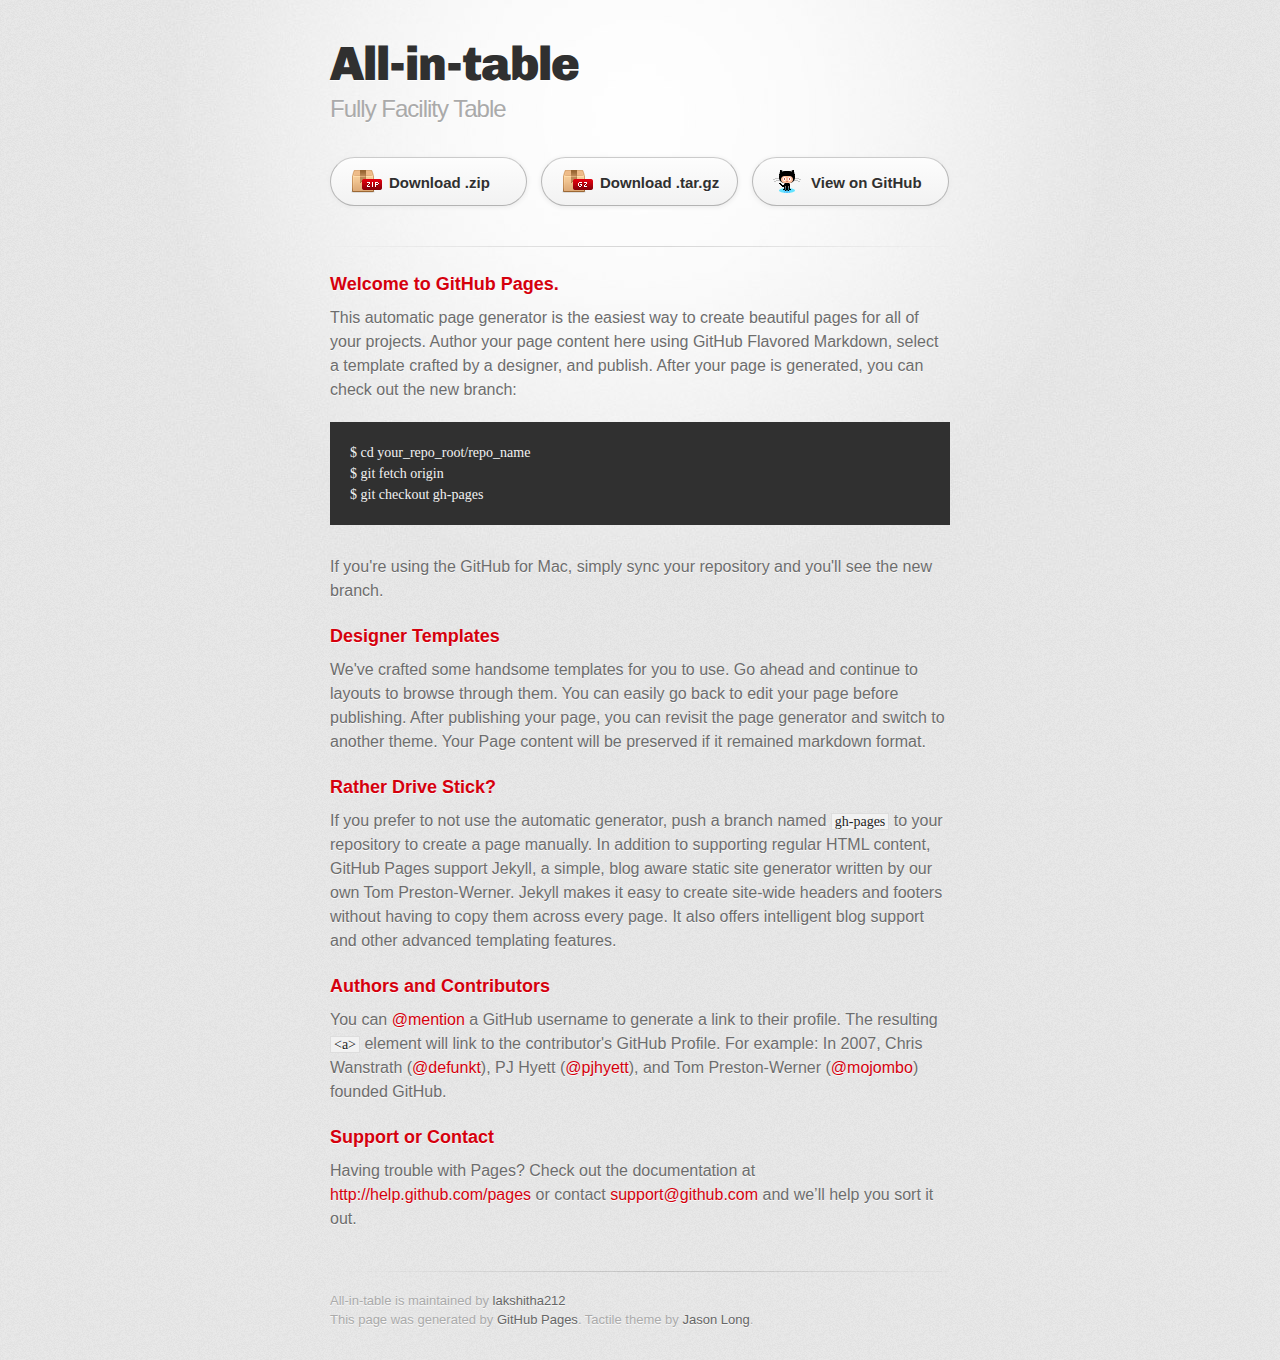
==== index.html @ 050dab73 "Create gh-pages branch via GitHub" ====
<!DOCTYPE html>
<html>
  <head>
    <meta charset='utf-8'>
    <meta http-equiv="X-UA-Compatible" content="chrome=1">
    <link href='https://fonts.googleapis.com/css?family=Chivo:900' rel='stylesheet' type='text/css'>
    <link rel="stylesheet" type="text/css" href="stylesheets/stylesheet.css" media="screen" />
    <link rel="stylesheet" type="text/css" href="stylesheets/pygment_trac.css" media="screen" />
    <link rel="stylesheet" type="text/css" href="stylesheets/print.css" media="print" />
    <!--[if lt IE 9]>
    <script src="//html5shiv.googlecode.com/svn/trunk/html5.js"></script>
    <![endif]-->
    <title>All-in-table by lakshitha212</title>
  </head>

  <body>
    <div id="container">
      <div class="inner">

        <header>
          <h1>All-in-table</h1>
          <h2>Fully Facility Table</h2>
        </header>

        <section id="downloads" class="clearfix">
          <a href="https://github.com/lakshitha212/ALL-IN-TABLE/zipball/master" id="download-zip" class="button"><span>Download .zip</span></a>
          <a href="https://github.com/lakshitha212/ALL-IN-TABLE/tarball/master" id="download-tar-gz" class="button"><span>Download .tar.gz</span></a>
          <a href="https://github.com/lakshitha212/ALL-IN-TABLE" id="view-on-github" class="button"><span>View on GitHub</span></a>
        </section>

        <hr>

        <section id="main_content">
          <h3>
<a name="welcome-to-github-pages" class="anchor" href="#welcome-to-github-pages"><span class="octicon octicon-link"></span></a>Welcome to GitHub Pages.</h3>

<p>This automatic page generator is the easiest way to create beautiful pages for all of your projects. Author your page content here using GitHub Flavored Markdown, select a template crafted by a designer, and publish. After your page is generated, you can check out the new branch:</p>

<pre><code>$ cd your_repo_root/repo_name
$ git fetch origin
$ git checkout gh-pages
</code></pre>

<p>If you're using the GitHub for Mac, simply sync your repository and you'll see the new branch.</p>

<h3>
<a name="designer-templates" class="anchor" href="#designer-templates"><span class="octicon octicon-link"></span></a>Designer Templates</h3>

<p>We've crafted some handsome templates for you to use. Go ahead and continue to layouts to browse through them. You can easily go back to edit your page before publishing. After publishing your page, you can revisit the page generator and switch to another theme. Your Page content will be preserved if it remained markdown format.</p>

<h3>
<a name="rather-drive-stick" class="anchor" href="#rather-drive-stick"><span class="octicon octicon-link"></span></a>Rather Drive Stick?</h3>

<p>If you prefer to not use the automatic generator, push a branch named <code>gh-pages</code> to your repository to create a page manually. In addition to supporting regular HTML content, GitHub Pages support Jekyll, a simple, blog aware static site generator written by our own Tom Preston-Werner. Jekyll makes it easy to create site-wide headers and footers without having to copy them across every page. It also offers intelligent blog support and other advanced templating features.</p>

<h3>
<a name="authors-and-contributors" class="anchor" href="#authors-and-contributors"><span class="octicon octicon-link"></span></a>Authors and Contributors</h3>

<p>You can <a href="https://github.com/blog/821" class="user-mention">@mention</a> a GitHub username to generate a link to their profile. The resulting <code>&lt;a&gt;</code> element will link to the contributor's GitHub Profile. For example: In 2007, Chris Wanstrath (<a href="https://github.com/defunkt" class="user-mention">@defunkt</a>), PJ Hyett (<a href="https://github.com/pjhyett" class="user-mention">@pjhyett</a>), and Tom Preston-Werner (<a href="https://github.com/mojombo" class="user-mention">@mojombo</a>) founded GitHub.</p>

<h3>
<a name="support-or-contact" class="anchor" href="#support-or-contact"><span class="octicon octicon-link"></span></a>Support or Contact</h3>

<p>Having trouble with Pages? Check out the documentation at <a href="http://help.github.com/pages">http://help.github.com/pages</a> or contact <a href="mailto:support@github.com">support@github.com</a> and we’ll help you sort it out.</p>
        </section>

        <footer>
          All-in-table is maintained by <a href="https://github.com/lakshitha212">lakshitha212</a><br>
          This page was generated by <a href="http://pages.github.com">GitHub Pages</a>. Tactile theme by <a href="https://twitter.com/jasonlong">Jason Long</a>.
        </footer>

        
      </div>
    </div>
  </body>
</html>
---- stylesheets/stylesheet.css ----
/* http://meyerweb.com/eric/tools/css/reset/ 
   v2.0 | 20110126
   License: none (public domain)
*/
html, body, div, span, applet, object, iframe,
h1, h2, h3, h4, h5, h6, p, blockquote, pre,
a, abbr, acronym, address, big, cite, code,
del, dfn, em, img, ins, kbd, q, s, samp,
small, strike, strong, sub, sup, tt, var,
b, u, i, center,
dl, dt, dd, ol, ul, li,
fieldset, form, label, legend,
table, caption, tbody, tfoot, thead, tr, th, td,
article, aside, canvas, details, embed, 
figure, figcaption, footer, header, hgroup, 
menu, nav, output, ruby, section, summary,
time, mark, audio, video {
	margin: 0;
	padding: 0;
	border: 0;
	font-size: 100%;
	font: inherit;
	vertical-align: baseline;
}
/* HTML5 display-role reset for older browsers */
article, aside, details, figcaption, figure, 
footer, header, hgroup, menu, nav, section {
	display: block;
}
body {
	line-height: 1;
}
ol, ul {
	list-style: none;
}
blockquote, q {
	quotes: none;
}
blockquote:before, blockquote:after,
q:before, q:after {
	content: '';
	content: none;
}
table {
	border-collapse: collapse;
	border-spacing: 0;
}

/* LAYOUT STYLES */
body {
  font-size: 1em;
  line-height: 1.5; 
  background: #e7e7e7 url(../images/body-bg.png) 0 0 repeat;
  font-family: 'Helvetica Neue', Helvetica, Arial, serif;
  text-shadow: 0 1px 0 rgba(255, 255, 255, 0.8);
  color: #6d6d6d;
}

a {
  color: #d5000d;
}
a:hover {
  color: #c5000c;
}

header {
  padding-top: 35px;
  padding-bottom: 25px;
}

header h1 {
  font-family: 'Chivo', 'Helvetica Neue', Helvetica, Arial, serif; font-weight: 900;
  letter-spacing: -1px;
  font-size: 48px;
  color: #303030;
  line-height: 1.2;
}

header h2 {
  letter-spacing: -1px;
  font-size: 24px;
  color: #aaa;
  font-weight: normal;
  line-height: 1.3;
}

#container {
  background: transparent url(../images/highlight-bg.jpg) 50% 0 no-repeat;
  min-height: 595px;
}

.inner {
  width: 620px;
  margin: 0 auto;
}

#container .inner img {
  max-width: 100%;
}

#downloads {
  margin-bottom: 40px;
}

a.button {
  -moz-border-radius: 30px;
  -webkit-border-radius: 30px;                     
  border-radius: 30px;
  border-top: solid 1px #cbcbcb;
  border-left: solid 1px #b7b7b7;
  border-right: solid 1px #b7b7b7;
  border-bottom: solid 1px #b3b3b3;
  color: #303030;
  line-height: 25px;
  font-weight: bold;
  font-size: 15px;
  padding: 12px 8px 12px 8px;
  display: block;
  float: left;
  width: 179px;
  margin-right: 14px;  
  background: #fdfdfd; /* Old browsers */
  background: -moz-linear-gradient(top,  #fdfdfd 0%, #f2f2f2 100%); /* FF3.6+ */
  background: -webkit-gradient(linear, left top, left bottom, color-stop(0%,#fdfdfd), color-stop(100%,#f2f2f2)); /* Chrome,Safari4+ */
  background: -webkit-linear-gradient(top,  #fdfdfd 0%,#f2f2f2 100%); /* Chrome10+,Safari5.1+ */
  background: -o-linear-gradient(top,  #fdfdfd 0%,#f2f2f2 100%); /* Opera 11.10+ */
  background: -ms-linear-gradient(top,  #fdfdfd 0%,#f2f2f2 100%); /* IE10+ */
  background: linear-gradient(top,  #fdfdfd 0%,#f2f2f2 100%); /* W3C */
  filter: progid:DXImageTransform.Microsoft.gradient( startColorstr='#fdfdfd', endColorstr='#f2f2f2',GradientType=0 ); /* IE6-9 */
  -webkit-box-shadow: 10px 10px 5px #888;
  -moz-box-shadow: 10px 10px 5px #888;
  box-shadow: 0px 1px 5px #e8e8e8;
}
a.button:hover {
  border-top: solid 1px #b7b7b7;
  border-left: solid 1px #b3b3b3;
  border-right: solid 1px #b3b3b3;
  border-bottom: solid 1px #b3b3b3;
  background: #fafafa; /* Old browsers */
  background: -moz-linear-gradient(top,  #fdfdfd 0%, #f6f6f6 100%); /* FF3.6+ */
  background: -webkit-gradient(linear, left top, left bottom, color-stop(0%,#fdfdfd), color-stop(100%,#f6f6f6)); /* Chrome,Safari4+ */
  background: -webkit-linear-gradient(top,  #fdfdfd 0%,#f6f6f6 100%); /* Chrome10+,Safari5.1+ */
  background: -o-linear-gradient(top,  #fdfdfd 0%,#f6f6f6 100%); /* Opera 11.10+ */
  background: -ms-linear-gradient(top,  #fdfdfd 0%,#f6f6f6 100%); /* IE10+ */
  background: linear-gradient(top,  #fdfdfd 0%,#f6f6f6, 100%); /* W3C */
  filter: progid:DXImageTransform.Microsoft.gradient( startColorstr='#fdfdfd', endColorstr='#f6f6f6',GradientType=0 ); /* IE6-9 */
}

a.button span {
  padding-left: 50px;
  display: block;
  height: 23px;
}

#download-zip span {
  background: transparent url(../images/zip-icon.png) 12px 50% no-repeat;
}
#download-tar-gz span {
  background: transparent url(../images/tar-gz-icon.png) 12px 50% no-repeat;
}
#view-on-github span {
  background: transparent url(../images/octocat-icon.png) 12px 50% no-repeat;
}
#view-on-github {
  margin-right: 0;
}

code, pre {
  font-family: Monaco, "Bitstream Vera Sans Mono", "Lucida Console", Terminal;
  color: #222;
  margin-bottom: 30px;
  font-size: 14px;
}

code {
  background-color: #f2f2f2;
  border: solid 1px #ddd;
  padding: 0 3px;
}

pre {
  padding: 20px;
  background: #303030;
  color: #f2f2f2;
  text-shadow: none;
  overflow: auto;
}
pre code {
  color: #f2f2f2;
  background-color: #303030;
  border: none;
  padding: 0;
}

ul, ol, dl {
  margin-bottom: 20px;
}


/* COMMON STYLES */

hr {
  height: 1px;
  line-height: 1px;
  margin-top: 1em;
  padding-bottom: 1em;
  border: none;
  background: transparent url('../images/hr.png') 50% 0 no-repeat;
}

strong {
  font-weight: bold;
}

em {
  font-style: italic;
}

table {
  width: 100%;
  border: 1px solid #ebebeb;
}

th {
  font-weight: 500;
}

td {
  border: 1px solid #ebebeb;
  text-align: center; 
  font-weight: 300;
}

form {
  background: #f2f2f2;
  padding: 20px;
  
}


/* GENERAL ELEMENT TYPE STYLES */

h1 {
  font-size: 32px;
} 

h2 {
  font-size: 22px;
  font-weight: bold;
  color: #303030;
  margin-bottom: 8px;
} 

h3 {
  color: #d5000d;
  font-size: 18px;
  font-weight: bold;
  margin-bottom: 8px;
} 
 
h4 {
  font-size: 16px;
  color: #303030;
  font-weight: bold;
} 

h5 {
  font-size: 1em;
  color: #303030;
} 

h6 {
  font-size: .8em;
  color: #303030;
} 

p {
  font-weight: 300;
  margin-bottom: 20px;
}
 
a {
  text-decoration: none;
}

p a {
  font-weight: 400;
}

blockquote {
  font-size: 1.6em;
  border-left: 10px solid #e9e9e9;
  margin-bottom: 20px;
  padding: 0 0 0 30px;
}

ul li {
  list-style: disc inside;
  padding-left: 20px;
}

ol li {
  list-style: decimal inside;
  padding-left: 3px;
}

dl dt {
  color: #303030;
}

footer {
  background: transparent url('../images/hr.png') 0 0 no-repeat;
  margin-top: 40px;
  padding-top: 20px;
  padding-bottom: 30px;
  font-size: 13px;
  color: #aaa;
}

footer a {
  color: #666;
}
footer a:hover {
  color: #444;
}

/* MISC */
.clearfix:after {
  clear: both;
  content: '.';
  display: block;
  visibility: hidden;
  height: 0;
}

.clearfix {display: inline-block;}
* html .clearfix {height: 1%;}
.clearfix {display: block;}

/* #Media Queries
================================================== */

/* Smaller than standard 960 (devices and browsers) */
@media only screen and (max-width: 959px) {}

/* Tablet Portrait size to standard 960 (devices and browsers) */
@media only screen and (min-width: 768px) and (max-width: 959px) {}

/* All Mobile Sizes (devices and browser) */
@media only screen and (max-width: 767px) {
  header {
    padding-top: 10px;
    padding-bottom: 10px;
  }
  #downloads {
    margin-bottom: 25px;
  }
  #download-zip, #download-tar-gz {
    display: none;
  }
  .inner {
    width: 94%;
    margin: 0 auto;
  }
}

/* Mobile Landscape Size to Tablet Portrait (devices and browsers) */
@media only screen and (min-width: 480px) and (max-width: 767px) {}

/* Mobile Portrait Size to Mobile Landscape Size (devices and browsers) */
@media only screen and (max-width: 479px) {}
---- stylesheets/pygment_trac.css ----
.highlight  { background: #ffffff; }
.highlight .c { color: #999988; font-style: italic } /* Comment */
.highlight .err { color: #a61717; background-color: #e3d2d2 } /* Error */
.highlight .k { font-weight: bold } /* Keyword */
.highlight .o { font-weight: bold } /* Operator */
.highlight .cm { color: #999988; font-style: italic } /* Comment.Multiline */
.highlight .cp { color: #999999; font-weight: bold } /* Comment.Preproc */
.highlight .c1 { color: #999988; font-style: italic } /* Comment.Single */
.highlight .cs { color: #999999; font-weight: bold; font-style: italic } /* Comment.Special */
.highlight .gd { color: #000000; background-color: #ffdddd } /* Generic.Deleted */
.highlight .gd .x { color: #000000; background-color: #ffaaaa } /* Generic.Deleted.Specific */
.highlight .ge { font-style: italic } /* Generic.Emph */
.highlight .gr { color: #aa0000 } /* Generic.Error */
.highlight .gh { color: #999999 } /* Generic.Heading */
.highlight .gi { color: #000000; background-color: #ddffdd } /* Generic.Inserted */
.highlight .gi .x { color: #000000; background-color: #aaffaa } /* Generic.Inserted.Specific */
.highlight .go { color: #888888 } /* Generic.Output */
.highlight .gp { color: #555555 } /* Generic.Prompt */
.highlight .gs { font-weight: bold } /* Generic.Strong */
.highlight .gu { color: #800080; font-weight: bold; } /* Generic.Subheading */
.highlight .gt { color: #aa0000 } /* Generic.Traceback */
.highlight .kc { font-weight: bold } /* Keyword.Constant */
.highlight .kd { font-weight: bold } /* Keyword.Declaration */
.highlight .kn { font-weight: bold } /* Keyword.Namespace */
.highlight .kp { font-weight: bold } /* Keyword.Pseudo */
.highlight .kr { font-weight: bold } /* Keyword.Reserved */
.highlight .kt { color: #445588; font-weight: bold } /* Keyword.Type */
.highlight .m { color: #009999 } /* Literal.Number */
.highlight .s { color: #d14 } /* Literal.String */
.highlight .na { color: #008080 } /* Name.Attribute */
.highlight .nb { color: #0086B3 } /* Name.Builtin */
.highlight .nc { color: #445588; font-weight: bold } /* Name.Class */
.highlight .no { color: #008080 } /* Name.Constant */
.highlight .ni { color: #800080 } /* Name.Entity */
.highlight .ne { color: #990000; font-weight: bold } /* Name.Exception */
.highlight .nf { color: #990000; font-weight: bold } /* Name.Function */
.highlight .nn { color: #555555 } /* Name.Namespace */
.highlight .nt { color: #000080 } /* Name.Tag */
.highlight .nv { color: #008080 } /* Name.Variable */
.highlight .ow { font-weight: bold } /* Operator.Word */
.highlight .w { color: #bbbbbb } /* Text.Whitespace */
.highlight .mf { color: #009999 } /* Literal.Number.Float */
.highlight .mh { color: #009999 } /* Literal.Number.Hex */
.highlight .mi { color: #009999 } /* Literal.Number.Integer */
.highlight .mo { color: #009999 } /* Literal.Number.Oct */
.highlight .sb { color: #d14 } /* Literal.String.Backtick */
.highlight .sc { color: #d14 } /* Literal.String.Char */
.highlight .sd { color: #d14 } /* Literal.String.Doc */
.highlight .s2 { color: #d14 } /* Literal.String.Double */
.highlight .se { color: #d14 } /* Literal.String.Escape */
.highlight .sh { color: #d14 } /* Literal.String.Heredoc */
.highlight .si { color: #d14 } /* Literal.String.Interpol */
.highlight .sx { color: #d14 } /* Literal.String.Other */
.highlight .sr { color: #009926 } /* Literal.String.Regex */
.highlight .s1 { color: #d14 } /* Literal.String.Single */
.highlight .ss { color: #990073 } /* Literal.String.Symbol */
.highlight .bp { color: #999999 } /* Name.Builtin.Pseudo */
.highlight .vc { color: #008080 } /* Name.Variable.Class */
.highlight .vg { color: #008080 } /* Name.Variable.Global */
.highlight .vi { color: #008080 } /* Name.Variable.Instance */
.highlight .il { color: #009999 } /* Literal.Number.Integer.Long */

.type-csharp .highlight .k { color: #0000FF }
.type-csharp .highlight .kt { color: #0000FF }
.type-csharp .highlight .nf { color: #000000; font-weight: normal }
.type-csharp .highlight .nc { color: #2B91AF }
.type-csharp .highlight .nn { color: #000000 }
.type-csharp .highlight .s { color: #A31515 }
.type-csharp .highlight .sc { color: #A31515 }
---- stylesheets/print.css ----
html, body, div, span, applet, object, iframe,
h1, h2, h3, h4, h5, h6, p, blockquote, pre,
a, abbr, acronym, address, big, cite, code,
del, dfn, em, img, ins, kbd, q, s, samp,
small, strike, strong, sub, sup, tt, var,
b, u, i, center,
dl, dt, dd, ol, ul, li,
fieldset, form, label, legend,
table, caption, tbody, tfoot, thead, tr, th, td,
article, aside, canvas, details, embed, 
figure, figcaption, footer, header, hgroup, 
menu, nav, output, ruby, section, summary,
time, mark, audio, video {
  margin: 0;
  padding: 0;
  border: 0;
  font-size: 100%;
  font: inherit;
  vertical-align: baseline;
}
/* HTML5 display-role reset for older browsers */
article, aside, details, figcaption, figure, 
footer, header, hgroup, menu, nav, section {
  display: block;
}
body {
  line-height: 1;
}
ol, ul {
  list-style: none;
}
blockquote, q {
  quotes: none;
}
blockquote:before, blockquote:after,
q:before, q:after {
  content: '';
  content: none;
}
table {
  border-collapse: collapse;
  border-spacing: 0;
}
body {
  font-size: 13px;
  line-height: 1.5; 
  font-family: 'Helvetica Neue', Helvetica, Arial, serif;
  color: #000;
}

a {
  color: #d5000d;
  font-weight: bold;
}

header {
  padding-top: 35px;
  padding-bottom: 10px;
}

header h1 {
  font-weight: bold;
  letter-spacing: -1px;
  font-size: 48px;
  color: #303030;
  line-height: 1.2;
}

header h2 {
  letter-spacing: -1px;
  font-size: 24px;
  color: #aaa;
  font-weight: normal;
  line-height: 1.3;
}
#downloads {
  display: none;
}
#main_content {
  padding-top: 20px;
}

code, pre {
  font-family: Monaco, "Bitstream Vera Sans Mono", "Lucida Console", Terminal;
  color: #222;
  margin-bottom: 30px;
  font-size: 12px;
}

code {
  padding: 0 3px;
}

pre {
  border: solid 1px #ddd;
  padding: 20px;
  overflow: auto;
}
pre code {
  padding: 0;
}

ul, ol, dl {
  margin-bottom: 20px;
}


/* COMMON STYLES */

table {
  width: 100%;
  border: 1px solid #ebebeb;
}

th {
  font-weight: 500;
}

td {
  border: 1px solid #ebebeb;
  text-align: center; 
  font-weight: 300;
}

form {
  background: #f2f2f2;
  padding: 20px;
  
}


/* GENERAL ELEMENT TYPE STYLES */

h1 {
  font-size: 2.8em;
} 

h2 {
  font-size: 22px;
  font-weight: bold;
  color: #303030;
  margin-bottom: 8px;
} 

h3 {
  color: #d5000d;
  font-size: 18px;
  font-weight: bold;
  margin-bottom: 8px;
} 
 
h4 {
  font-size: 16px;
  color: #303030;
  font-weight: bold;
} 

h5 {
  font-size: 1em;
  color: #303030;
} 

h6 {
  font-size: .8em;
  color: #303030;
} 

p {
  font-weight: 300;
  margin-bottom: 20px;
}
 
a {
  text-decoration: none;
}

p a {
  font-weight: 400;
}

blockquote {
  font-size: 1.6em;
  border-left: 10px solid #e9e9e9;
  margin-bottom: 20px;
  padding: 0 0 0 30px;
}

ul li {
  list-style: disc inside;
  padding-left: 20px;
}

ol li {
  list-style: decimal inside;
  padding-left: 3px;
}

dl dd {
  font-style: italic;
  font-weight: 100;
}

footer {
  margin-top: 40px;
  padding-top: 20px;
  padding-bottom: 30px;
  font-size: 13px;
  color: #aaa;
}

footer a {
  color: #666;
}

/* MISC */
.clearfix:after {
  clear: both;
  content: '.';
  display: block;
  visibility: hidden;
  height: 0;
}

.clearfix {display: inline-block;}
* html .clearfix {height: 1%;}
.clearfix {display: block;}
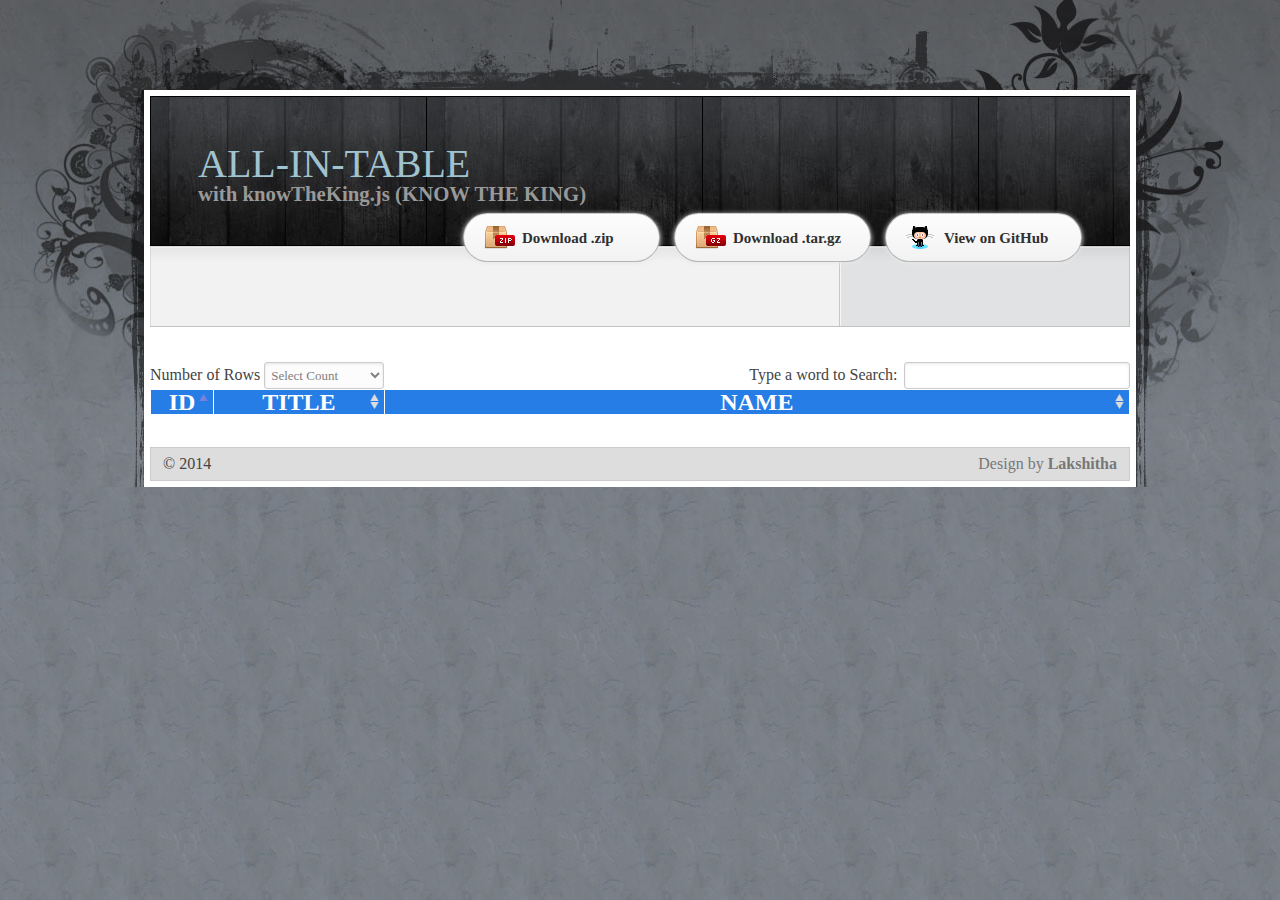
==== commit 8358fac1: "pages ok" ====
--- a/index.html
+++ b/index.html
@@ -1,76 +1,798 @@
-<!DOCTYPE html>
-<html>
-  <head>
-    <meta charset='utf-8'>
-    <meta http-equiv="X-UA-Compatible" content="chrome=1">
-    <link href='https://fonts.googleapis.com/css?family=Chivo:900' rel='stylesheet' type='text/css'>
-    <link rel="stylesheet" type="text/css" href="stylesheets/stylesheet.css" media="screen" />
-    <link rel="stylesheet" type="text/css" href="stylesheets/pygment_trac.css" media="screen" />
-    <link rel="stylesheet" type="text/css" href="stylesheets/print.css" media="print" />
-    <!--[if lt IE 9]>
-    <script src="//html5shiv.googlecode.com/svn/trunk/html5.js"></script>
-    <![endif]-->
-    <title>All-in-table by lakshitha212</title>
-  </head>
-
-  <body>
-    <div id="container">
-      <div class="inner">
-
-        <header>
-          <h1>All-in-table</h1>
-          <h2>Fully Facility Table</h2>
-        </header>
-
-        <section id="downloads" class="clearfix">
-          <a href="https://github.com/lakshitha212/ALL-IN-TABLE/zipball/master" id="download-zip" class="button"><span>Download .zip</span></a>
-          <a href="https://github.com/lakshitha212/ALL-IN-TABLE/tarball/master" id="download-tar-gz" class="button"><span>Download .tar.gz</span></a>
-          <a href="https://github.com/lakshitha212/ALL-IN-TABLE" id="view-on-github" class="button"><span>View on GitHub</span></a>
-        </section>
-
-        <hr>
-
-        <section id="main_content">
-          <h3>
-<a name="welcome-to-github-pages" class="anchor" href="#welcome-to-github-pages"><span class="octicon octicon-link"></span></a>Welcome to GitHub Pages.</h3>
-
-<p>This automatic page generator is the easiest way to create beautiful pages for all of your projects. Author your page content here using GitHub Flavored Markdown, select a template crafted by a designer, and publish. After your page is generated, you can check out the new branch:</p>
-
-<pre><code>$ cd your_repo_root/repo_name
-$ git fetch origin
-$ git checkout gh-pages
-</code></pre>
-
-<p>If you're using the GitHub for Mac, simply sync your repository and you'll see the new branch.</p>
-
-<h3>
-<a name="designer-templates" class="anchor" href="#designer-templates"><span class="octicon octicon-link"></span></a>Designer Templates</h3>
-
-<p>We've crafted some handsome templates for you to use. Go ahead and continue to layouts to browse through them. You can easily go back to edit your page before publishing. After publishing your page, you can revisit the page generator and switch to another theme. Your Page content will be preserved if it remained markdown format.</p>
-
-<h3>
-<a name="rather-drive-stick" class="anchor" href="#rather-drive-stick"><span class="octicon octicon-link"></span></a>Rather Drive Stick?</h3>
-
-<p>If you prefer to not use the automatic generator, push a branch named <code>gh-pages</code> to your repository to create a page manually. In addition to supporting regular HTML content, GitHub Pages support Jekyll, a simple, blog aware static site generator written by our own Tom Preston-Werner. Jekyll makes it easy to create site-wide headers and footers without having to copy them across every page. It also offers intelligent blog support and other advanced templating features.</p>
-
-<h3>
-<a name="authors-and-contributors" class="anchor" href="#authors-and-contributors"><span class="octicon octicon-link"></span></a>Authors and Contributors</h3>
-
-<p>You can <a href="https://github.com/blog/821" class="user-mention">@mention</a> a GitHub username to generate a link to their profile. The resulting <code>&lt;a&gt;</code> element will link to the contributor's GitHub Profile. For example: In 2007, Chris Wanstrath (<a href="https://github.com/defunkt" class="user-mention">@defunkt</a>), PJ Hyett (<a href="https://github.com/pjhyett" class="user-mention">@pjhyett</a>), and Tom Preston-Werner (<a href="https://github.com/mojombo" class="user-mention">@mojombo</a>) founded GitHub.</p>
-
-<h3>
-<a name="support-or-contact" class="anchor" href="#support-or-contact"><span class="octicon octicon-link"></span></a>Support or Contact</h3>
-
-<p>Having trouble with Pages? Check out the documentation at <a href="http://help.github.com/pages">http://help.github.com/pages</a> or contact <a href="mailto:support@github.com">support@github.com</a> and we’ll help you sort it out.</p>
-        </section>
-
-        <footer>
-          All-in-table is maintained by <a href="https://github.com/lakshitha212">lakshitha212</a><br>
-          This page was generated by <a href="http://pages.github.com">GitHub Pages</a>. Tactile theme by <a href="https://twitter.com/jasonlong">Jason Long</a>.
-        </footer>
-
-        
-      </div>
-    </div>
-  </body>
-</html>+
+<!DOCTYPE html>
+<!DOCTYPE html PUBLIC "-//W3C//DTD XHTML 1.0 Transitional//EN" "http://www.w3.org/TR/xhtml1/DTD/xhtml1-transitional.dtd">
+<html xmlns="http://www.w3.org/1999/xhtml" dir="ltr">
+    <head>
+        <title>Lakshitha 212</title>
+        <meta http-equiv="content-type" content="text/html; charset=UTF-8"/>
+        <meta name="description" content=""/>
+        <meta name="keywords" content="noTheKing,TABLE-IN-ALL,table filter,table sorter" />
+        <meta name="author" content="" />
+        <script type="text/javascript" src="js/libs/jquery-1.9.1.js"></script>
+        <script type="text/javascript" src="js/libs/knowTheKing.js"></script>
+        <script type="text/javascript" src="js/libs/setupKnowTheKing.js"></script>
+        <link rel="stylesheet" type="text/css" href="css/style.css" media="screen" />
+        <link rel="stylesheet" type="text/css" href="css/knowTheKng.css" media="screen" />
+         <link rel="stylesheet" type="text/css" href="stylesheets/stylesheet.css" media="screen" />
+           <script type="text/javascript">
+            $(document).ready(function() {
+                var s = $('#e').dataTable();
+                setupDataTableSettings(true, true, [10, 100, 200, 500], 'e', true, true);
+            });
+
+        </script>
+    </head>
+    <body id="top">
+
+        <div id="layout_wrapper">
+            <div id="layout_wrapper2">
+                <div id="layout_wrapper3">
+                    <div id="layout_wrapper4">
+
+                        <div id="header_wrapper">
+                            <div id="header">
+                                <div id="site_title">
+                                    <h1><a href="#">ALL-IN-TABLE</a></h1>
+                                    <h2>with knowTheKing.js (KNOW THE KING)</h2>
+                                </div>
+                                 <section id="downloads" class="clearfix" style="float:right">
+          <a href="https://github.com/lakshitha212/ALL-IN-TABLE/zipball/master" id="download-zip" class="button"><span>Download .zip</span></a>
+          <a href="https://github.com/lakshitha212/ALL-IN-TABLE/tarball/master" id="download-tar-gz" class="button"><span>Download .tar.gz</span></a>
+          <a href="https://github.com/lakshitha212/ALL-IN-TABLE" id="view-on-github" class="button"><span>View on GitHub</span></a>
+        </section>
+
+                            </div>
+                        </div>
+                        <div id="main_wrapper">
+                            <div id="main">
+                                <div class="clearer">&nbsp;</div>
+                            </div>
+                        </div>
+                        <br></br>
+                        <table id="e" border="1">
+                            <thead>
+                                <tr>
+                                    <td>ID</td>
+                                    <td>TITLE</td>
+                                    <td>NAME</td>
+                                </tr>
+                            </thead>
+                            <tbody>
+                                <tr>
+                                    <td>1</td>
+                                    <td>Mr.</td>
+                                    <td>B.E.Waduge</td>
+                                </tr>
+                                <tr>
+                                    <td>2</td>
+                                    <td>Mr.</td>
+                                    <td>K.M. Thamira Madushanka </td>
+                                </tr>
+                                <tr>
+                                    <td>3</td>
+                                    <td>Mr.</td>
+                                    <td>Oshan</td>
+                                </tr>
+                                <tr>
+                                    <td>4</td>
+                                    <td>Mr.</td>
+                                    <td>M.S.M.Insaf</td>
+                                </tr>
+                                <tr>
+                                    <td>5</td>
+                                    <td>Mr.</td>
+                                    <td>H.W.Thisaru Dilhara </td>
+                                </tr>
+                                <tr>
+                                    <td>6</td>
+                                    <td>Mr.</td>
+                                    <td>Supun Lakshan Disanayaka</td>
+                                </tr>
+
+
+                                <tr>
+                                    <td>7</td>
+                                    <td>Mr.</td>
+                                    <td>S.H.Dinesh Madushanka</td>
+                                </tr>
+                                <tr>
+                                    <td>8</td>
+                                    <td>Mr.</td>
+                                    <td>R.T.T.Rubasinghe</td>
+                                </tr>
+                                <tr>
+                                    <td>9</td>
+                                    <td>Mr.</td>
+                                    <td>I.H.M.S.Kumara</td>
+                                </tr>
+                                <tr>
+                                    <td>10</td>
+                                    <td>Mr.</td>
+                                    <td>Lahiru Prasanna</td>
+                                </tr>
+                                <tr>
+                                    <td>11</td>
+                                    <td>Mr.</td>
+                                    <td>M.I.Faazy Ahamad</td>
+                                </tr>
+                                <tr>
+                                    <td>12</td>
+                                    <td>Mr.</td>
+                                    <td>A.L.A.Lahiru Chaminda</td>
+                                </tr>
+                                <tr>
+                                    <td>13</td>
+                                    <td>Mr.</td>
+                                    <td>Kanishka Sanjaya</td>
+                                </tr>
+                                <tr>
+                                    <td>14</td>
+                                    <td>Mr.</td>
+                                    <td>Kasun Wickramanayake</td>
+                                </tr>
+                                <tr>
+                                    <td>15</td>
+                                    <td>Mr.</td>
+                                    <td>Y.Chathura Umayanga Sriyaratne</td>
+                                </tr>
+                                <tr>
+                                    <td>16</td>
+                                    <td>Mr.</td>
+                                    <td>Mohomed Thahsan</td>
+                                </tr>
+                                <tr>
+                                    <td>17</td>
+                                    <td>Mr.</td>
+                                    <td>Mohamed Rislan</td>
+                                </tr>
+                                <tr>
+                                    <td>18</td>
+                                    <td>Mr.</td>
+                                    <td>Niroshan Chathura</td>
+                                </tr>
+                                <tr>
+                                    <td>19</td>
+                                    <td>Mr.</td>
+                                    <td>Anuradha Hennayake K.M.S. </td>
+                                </tr>
+                                <tr>
+                                    <td>20</td>
+                                    <td>Mr.</td>
+                                    <td>Kasun Buddika </td>
+                                </tr>
+                                <tr>
+                                    <td>1</td>
+                                    <td>Mr.</td>
+                                    <td>B.E.Waduge</td>
+                                </tr>
+                                <tr>
+                                    <td>2</td>
+                                    <td>Mr.</td>
+                                    <td>K.M. Thamira Madushanka </td>
+                                </tr>
+                                <tr>
+                                    <td>3</td>
+                                    <td>Mr.</td>
+                                    <td>Oshan</td>
+                                </tr>
+                                <tr>
+                                    <td>4</td>
+                                    <td>Mr.</td>
+                                    <td>M.S.M.Insaf</td>
+                                </tr>
+                                <tr>
+                                    <td>5</td>
+                                    <td>Mr.</td>
+                                    <td>H.W.Thisaru Dilhara </td>
+                                </tr>
+                                <tr>
+                                    <td>6</td>
+                                    <td>Mr.</td>
+                                    <td>Supun Lakshan Disanayaka</td>
+                                </tr>
+
+
+                                <tr>
+                                    <td>7</td>
+                                    <td>Mr.</td>
+                                    <td>S.H.Dinesh Madushanka</td>
+                                </tr>
+                                <tr>
+                                    <td>8</td>
+                                    <td>Mr.</td>
+                                    <td>R.T.T.Rubasinghe</td>
+                                </tr>
+                                <tr>
+                                    <td>9</td>
+                                    <td>Mr.</td>
+                                    <td>I.H.M.S.Kumara</td>
+                                </tr>
+                                <tr>
+                                    <td>10</td>
+                                    <td>Mr.</td>
+                                    <td>Lahiru Prasanna</td>
+                                </tr>
+                                <tr>
+                                    <td>11</td>
+                                    <td>Mr.</td>
+                                    <td>M.I.Faazy Ahamad</td>
+                                </tr>
+                                <tr>
+                                    <td>12</td>
+                                    <td>Mr.</td>
+                                    <td>A.L.A.Lahiru Chaminda</td>
+                                </tr>
+                                <tr>
+                                    <td>13</td>
+                                    <td>Mr.</td>
+                                    <td>Kanishka Sanjaya</td>
+                                </tr>
+                                <tr>
+                                    <td>14</td>
+                                    <td>Mr.</td>
+                                    <td>Kasun Wickramanayake</td>
+                                </tr>
+                                <tr>
+                                    <td>15</td>
+                                    <td>Mr.</td>
+                                    <td>Y.Chathura Umayanga Sriyaratne</td>
+                                </tr>
+                                <tr>
+                                    <td>16</td>
+                                    <td>Mr.</td>
+                                    <td>Mohomed Thahsan</td>
+                                </tr>
+                                <tr>
+                                    <td>17</td>
+                                    <td>Mr.</td>
+                                    <td>Mohamed Rislan</td>
+                                </tr>
+                                <tr>
+                                    <td>18</td>
+                                    <td>Mr.</td>
+                                    <td>Niroshan Chathura</td>
+                                </tr>
+                                <tr>
+                                    <td>19</td>
+                                    <td>Mr.</td>
+                                    <td>Anuradha Hennayake K.M.S. </td>
+                                </tr>
+                                <tr>
+                                    <td>20</td>
+                                    <td>Mr.</td>
+                                    <td>Kasun Buddika </td>
+                                </tr>
+                                <tr>
+                                    <td>1</td>
+                                    <td>Mr.</td>
+                                    <td>B.E.Waduge</td>
+                                </tr>
+                                <tr>
+                                    <td>2</td>
+                                    <td>Mr.</td>
+                                    <td>K.M. Thamira Madushanka </td>
+                                </tr>
+                                <tr>
+                                    <td>3</td>
+                                    <td>Mr.</td>
+                                    <td>Oshan</td>
+                                </tr>
+                                <tr>
+                                    <td>4</td>
+                                    <td>Mr.</td>
+                                    <td>M.S.M.Insaf</td>
+                                </tr>
+                                <tr>
+                                    <td>5</td>
+                                    <td>Mr.</td>
+                                    <td>H.W.Thisaru Dilhara </td>
+                                </tr>
+                                <tr>
+                                    <td>6</td>
+                                    <td>Mr.</td>
+                                    <td>Supun Lakshan Disanayaka</td>
+                                </tr>
+
+
+                                <tr>
+                                    <td>7</td>
+                                    <td>Mr.</td>
+                                    <td>S.H.Dinesh Madushanka</td>
+                                </tr>
+                                <tr>
+                                    <td>8</td>
+                                    <td>Mr.</td>
+                                    <td>R.T.T.Rubasinghe</td>
+                                </tr>
+                                <tr>
+                                    <td>9</td>
+                                    <td>Mr.</td>
+                                    <td>I.H.M.S.Kumara</td>
+                                </tr>
+                                <tr>
+                                    <td>10</td>
+                                    <td>Mr.</td>
+                                    <td>Lahiru Prasanna</td>
+                                </tr>
+                                <tr>
+                                    <td>11</td>
+                                    <td>Mr.</td>
+                                    <td>M.I.Faazy Ahamad</td>
+                                </tr>
+                                <tr>
+                                    <td>12</td>
+                                    <td>Mr.</td>
+                                    <td>A.L.A.Lahiru Chaminda</td>
+                                </tr>
+                                <tr>
+                                    <td>13</td>
+                                    <td>Mr.</td>
+                                    <td>Kanishka Sanjaya</td>
+                                </tr>
+                                <tr>
+                                    <td>14</td>
+                                    <td>Mr.</td>
+                                    <td>Kasun Wickramanayake</td>
+                                </tr>
+                                <tr>
+                                    <td>15</td>
+                                    <td>Mr.</td>
+                                    <td>Y.Chathura Umayanga Sriyaratne</td>
+                                </tr>
+                                <tr>
+                                    <td>16</td>
+                                    <td>Mr.</td>
+                                    <td>Mohomed Thahsan</td>
+                                </tr>
+                                <tr>
+                                    <td>17</td>
+                                    <td>Mr.</td>
+                                    <td>Mohamed Rislan</td>
+                                </tr>
+                                <tr>
+                                    <td>18</td>
+                                    <td>Mr.</td>
+                                    <td>Niroshan Chathura</td>
+                                </tr>
+                                <tr>
+                                    <td>19</td>
+                                    <td>Mr.</td>
+                                    <td>Anuradha Hennayake K.M.S. </td>
+                                </tr>
+                                <tr>
+                                    <td>20</td>
+                                    <td>Mr.</td>
+                                    <td>Kasun Buddika </td>
+                                </tr>
+                                <tr>
+                                    <td>1</td>
+                                    <td>Mr.</td>
+                                    <td>B.E.Waduge</td>
+                                </tr>
+                                <tr>
+                                    <td>2</td>
+                                    <td>Mr.</td>
+                                    <td>K.M. Thamira Madushanka </td>
+                                </tr>
+                                <tr>
+                                    <td>3</td>
+                                    <td>Mr.</td>
+                                    <td>Oshan</td>
+                                </tr>
+                                <tr>
+                                    <td>4</td>
+                                    <td>Mr.</td>
+                                    <td>M.S.M.Insaf</td>
+                                </tr>
+                                <tr>
+                                    <td>5</td>
+                                    <td>Mr.</td>
+                                    <td>H.W.Thisaru Dilhara </td>
+                                </tr>
+                                <tr>
+                                    <td>6</td>
+                                    <td>Mr.</td>
+                                    <td>Supun Lakshan Disanayaka</td>
+                                </tr>
+
+
+                                <tr>
+                                    <td>7</td>
+                                    <td>Mr.</td>
+                                    <td>S.H.Dinesh Madushanka</td>
+                                </tr>
+                                <tr>
+                                    <td>8</td>
+                                    <td>Mr.</td>
+                                    <td>R.T.T.Rubasinghe</td>
+                                </tr>
+                                <tr>
+                                    <td>9</td>
+                                    <td>Mr.</td>
+                                    <td>I.H.M.S.Kumara</td>
+                                </tr>
+                                <tr>
+                                    <td>10</td>
+                                    <td>Mr.</td>
+                                    <td>Lahiru Prasanna</td>
+                                </tr>
+                                <tr>
+                                    <td>11</td>
+                                    <td>Mr.</td>
+                                    <td>M.I.Faazy Ahamad</td>
+                                </tr>
+                                <tr>
+                                    <td>12</td>
+                                    <td>Mr.</td>
+                                    <td>A.L.A.Lahiru Chaminda</td>
+                                </tr>
+                                <tr>
+                                    <td>13</td>
+                                    <td>Mr.</td>
+                                    <td>Kanishka Sanjaya</td>
+                                </tr>
+                                <tr>
+                                    <td>14</td>
+                                    <td>Mr.</td>
+                                    <td>Kasun Wickramanayake</td>
+                                </tr>
+                                <tr>
+                                    <td>15</td>
+                                    <td>Mr.</td>
+                                    <td>Y.Chathura Umayanga Sriyaratne</td>
+                                </tr>
+                                <tr>
+                                    <td>16</td>
+                                    <td>Mr.</td>
+                                    <td>Mohomed Thahsan</td>
+                                </tr>
+                                <tr>
+                                    <td>17</td>
+                                    <td>Mr.</td>
+                                    <td>Mohamed Rislan</td>
+                                </tr>
+                                <tr>
+                                    <td>18</td>
+                                    <td>Mr.</td>
+                                    <td>Niroshan Chathura</td>
+                                </tr>
+                                <tr>
+                                    <td>19</td>
+                                    <td>Mr.</td>
+                                    <td>Anuradha Hennayake K.M.S. </td>
+                                </tr>
+                                <tr>
+                                    <td>20</td>
+                                    <td>Mr.</td>
+                                    <td>Kasun Buddika </td>
+                                </tr>
+                                <tr>
+                                    <td>1</td>
+                                    <td>Mr.</td>
+                                    <td>B.E.Waduge</td>
+                                </tr>
+                                <tr>
+                                    <td>2</td>
+                                    <td>Mr.</td>
+                                    <td>K.M. Thamira Madushanka </td>
+                                </tr>
+                                <tr>
+                                    <td>3</td>
+                                    <td>Mr.</td>
+                                    <td>Oshan</td>
+                                </tr>
+                                <tr>
+                                    <td>4</td>
+                                    <td>Mr.</td>
+                                    <td>M.S.M.Insaf</td>
+                                </tr>
+                                <tr>
+                                    <td>5</td>
+                                    <td>Mr.</td>
+                                    <td>H.W.Thisaru Dilhara </td>
+                                </tr>
+                                <tr>
+                                    <td>6</td>
+                                    <td>Mr.</td>
+                                    <td>Supun Lakshan Disanayaka</td>
+                                </tr>
+
+
+                                <tr>
+                                    <td>7</td>
+                                    <td>Mr.</td>
+                                    <td>S.H.Dinesh Madushanka</td>
+                                </tr>
+                                <tr>
+                                    <td>8</td>
+                                    <td>Mr.</td>
+                                    <td>R.T.T.Rubasinghe</td>
+                                </tr>
+                                <tr>
+                                    <td>9</td>
+                                    <td>Mr.</td>
+                                    <td>I.H.M.S.Kumara</td>
+                                </tr>
+                                <tr>
+                                    <td>10</td>
+                                    <td>Mr.</td>
+                                    <td>Lahiru Prasanna</td>
+                                </tr>
+                                <tr>
+                                    <td>11</td>
+                                    <td>Mr.</td>
+                                    <td>M.I.Faazy Ahamad</td>
+                                </tr>
+                                <tr>
+                                    <td>12</td>
+                                    <td>Mr.</td>
+                                    <td>A.L.A.Lahiru Chaminda</td>
+                                </tr>
+                                <tr>
+                                    <td>13</td>
+                                    <td>Mr.</td>
+                                    <td>Kanishka Sanjaya</td>
+                                </tr>
+                                <tr>
+                                    <td>14</td>
+                                    <td>Mr.</td>
+                                    <td>Kasun Wickramanayake</td>
+                                </tr>
+                                <tr>
+                                    <td>15</td>
+                                    <td>Mr.</td>
+                                    <td>Y.Chathura Umayanga Sriyaratne</td>
+                                </tr>
+                                <tr>
+                                    <td>16</td>
+                                    <td>Mr.</td>
+                                    <td>Mohomed Thahsan</td>
+                                </tr>
+                                <tr>
+                                    <td>17</td>
+                                    <td>Mr.</td>
+                                    <td>Mohamed Rislan</td>
+                                </tr>
+                                <tr>
+                                    <td>18</td>
+                                    <td>Mr.</td>
+                                    <td>Niroshan Chathura</td>
+                                </tr>
+                                <tr>
+                                    <td>19</td>
+                                    <td>Mr.</td>
+                                    <td>Anuradha Hennayake K.M.S. </td>
+                                </tr>
+                                <tr>
+                                    <td>20</td>
+                                    <td>Mr.</td>
+                                    <td>Kasun Buddika </td>
+                                </tr>
+                                <tr>
+                                    <td>1</td>
+                                    <td>Mr.</td>
+                                    <td>B.E.Waduge</td>
+                                </tr>
+                                <tr>
+                                    <td>2</td>
+                                    <td>Mr.</td>
+                                    <td>K.M. Thamira Madushanka </td>
+                                </tr>
+                                <tr>
+                                    <td>3</td>
+                                    <td>Mr.</td>
+                                    <td>Oshan</td>
+                                </tr>
+                                <tr>
+                                    <td>4</td>
+                                    <td>Mr.</td>
+                                    <td>M.S.M.Insaf</td>
+                                </tr>
+                                <tr>
+                                    <td>5</td>
+                                    <td>Mr.</td>
+                                    <td>H.W.Thisaru Dilhara </td>
+                                </tr>
+                                <tr>
+                                    <td>6</td>
+                                    <td>Mr.</td>
+                                    <td>Supun Lakshan Disanayaka</td>
+                                </tr>
+
+
+                                <tr>
+                                    <td>7</td>
+                                    <td>Mr.</td>
+                                    <td>S.H.Dinesh Madushanka</td>
+                                </tr>
+                                <tr>
+                                    <td>8</td>
+                                    <td>Mr.</td>
+                                    <td>R.T.T.Rubasinghe</td>
+                                </tr>
+                                <tr>
+                                    <td>9</td>
+                                    <td>Mr.</td>
+                                    <td>I.H.M.S.Kumara</td>
+                                </tr>
+                                <tr>
+                                    <td>10</td>
+                                    <td>Mr.</td>
+                                    <td>Lahiru Prasanna</td>
+                                </tr>
+                                <tr>
+                                    <td>11</td>
+                                    <td>Mr.</td>
+                                    <td>M.I.Faazy Ahamad</td>
+                                </tr>
+                                <tr>
+                                    <td>12</td>
+                                    <td>Mr.</td>
+                                    <td>A.L.A.Lahiru Chaminda</td>
+                                </tr>
+                                <tr>
+                                    <td>13</td>
+                                    <td>Mr.</td>
+                                    <td>Kanishka Sanjaya</td>
+                                </tr>
+                                <tr>
+                                    <td>14</td>
+                                    <td>Mr.</td>
+                                    <td>Kasun Wickramanayake</td>
+                                </tr>
+                                <tr>
+                                    <td>15</td>
+                                    <td>Mr.</td>
+                                    <td>Y.Chathura Umayanga Sriyaratne</td>
+                                </tr>
+                                <tr>
+                                    <td>16</td>
+                                    <td>Mr.</td>
+                                    <td>Mohomed Thahsan</td>
+                                </tr>
+                                <tr>
+                                    <td>17</td>
+                                    <td>Mr.</td>
+                                    <td>Mohamed Rislan</td>
+                                </tr>
+                                <tr>
+                                    <td>18</td>
+                                    <td>Mr.</td>
+                                    <td>Niroshan Chathura</td>
+                                </tr>
+                                <tr>
+                                    <td>19</td>
+                                    <td>Mr.</td>
+                                    <td>Anuradha Hennayake K.M.S. </td>
+                                </tr>
+                                <tr>
+                                    <td>20</td>
+                                    <td>Mr.</td>
+                                    <td>Kasun Buddika </td>
+                                </tr>
+                                <tr>
+                                    <td>1</td>
+                                    <td>Mr.</td>
+                                    <td>B.E.Waduge</td>
+                                </tr>
+                                <tr>
+                                    <td>2</td>
+                                    <td>Mr.</td>
+                                    <td>K.M. Thamira Madushanka </td>
+                                </tr>
+                                <tr>
+                                    <td>3</td>
+                                    <td>Mr.</td>
+                                    <td>Oshan</td>
+                                </tr>
+                                <tr>
+                                    <td>4</td>
+                                    <td>Mr.</td>
+                                    <td>M.S.M.Insaf</td>
+                                </tr>
+                                <tr>
+                                    <td>5</td>
+                                    <td>Mr.</td>
+                                    <td>H.W.Thisaru Dilhara </td>
+                                </tr>
+                                <tr>
+                                    <td>6</td>
+                                    <td>Mr.</td>
+                                    <td>Supun Lakshan Disanayaka</td>
+                                </tr>
+
+
+                                <tr>
+                                    <td>7</td>
+                                    <td>Mr.</td>
+                                    <td>S.H.Dinesh Madushanka</td>
+                                </tr>
+                                <tr>
+                                    <td>8</td>
+                                    <td>Mr.</td>
+                                    <td>R.T.T.Rubasinghe</td>
+                                </tr>
+                                <tr>
+                                    <td>9</td>
+                                    <td>Mr.</td>
+                                    <td>I.H.M.S.Kumara</td>
+                                </tr>
+                                <tr>
+                                    <td>10</td>
+                                    <td>Mr.</td>
+                                    <td>Lahiru Prasanna</td>
+                                </tr>
+                                <tr>
+                                    <td>11</td>
+                                    <td>Mr.</td>
+                                    <td>M.I.Faazy Ahamad</td>
+                                </tr>
+                                <tr>
+                                    <td>12</td>
+                                    <td>Mr.</td>
+                                    <td>A.L.A.Lahiru Chaminda</td>
+                                </tr>
+                                <tr>
+                                    <td>13</td>
+                                    <td>Mr.</td>
+                                    <td>Kanishka Sanjaya</td>
+                                </tr>
+                                <tr>
+                                    <td>14</td>
+                                    <td>Mr.</td>
+                                    <td>Kasun Wickramanayake</td>
+                                </tr>
+                                <tr>
+                                    <td>15</td>
+                                    <td>Mr.</td>
+                                    <td>Y.Chathura Umayanga Sriyaratne</td>
+                                </tr>
+                                <tr>
+                                    <td>16</td>
+                                    <td>Mr.</td>
+                                    <td>Mohomed Thahsan</td>
+                                </tr>
+                                <tr>
+                                    <td>17</td>
+                                    <td>Mr.</td>
+                                    <td>Mohamed Rislan</td>
+                                </tr>
+                                <tr>
+                                    <td>18</td>
+                                    <td>Mr.</td>
+                                    <td>Niroshan Chathura</td>
+                                </tr>
+                                <tr>
+                                    <td>19</td>
+                                    <td>Mr.</td>
+                                    <td>Anuradha Hennayake K.M.S. </td>
+                                </tr>
+                                <tr>
+                                    <td>20</td>
+                                    <td>Mr.</td>
+                                    <td>Kasun Buddika </td>
+                                </tr>
+
+                            </tbody>
+                        </table>
+                        <br></br>
+                        <div id="footer">
+
+                            <div class="left">
+                                &copy; 2014
+                            </div>
+                            <div class="right">
+                                <a href="#">Design </a> by <strong>Lakshitha</strong>
+                            </div>
+
+                            <div class="clearer">&nbsp;</div>
+
+                        </div>
+
+                    </div>
+                </div>
+            </div>
+        </div>
+
+    </body>
+</html>
--- a/css/style.css
+++ b/css/style.css
@@ -0,0 +1,643 @@
+
+html, body, div, span, object, iframe, h1, h2, h3, h4, h5, h6, p, blockquote, pre, a, abbr, acronym, address, code, del, dfn, em, img, q, dl, dt, dd, ol, ul, li, fieldset, form, label, legend, table, caption, tbody, tfoot, thead, tr, th, td, textarea, input, select {margin: 0; padding: 0; border: 0; font-weight: inherit; font-style: inherit; font-size: 100%; font-family: inherit; vertical-align: baseline;}
+caption{text-align: left; font-weight: normal;}
+blockquote:before, blockquote:after, q:before, q:after {content: "";}
+blockquote, q {quotes: "" "";}
+a img {border: none;}
+:focus {outline: 0;}
+
+
+/*
+   General
+------------------------------------------------------------------- */
+
+html {
+    height: 100%;
+
+}
+
+body {
+    background: #797E84 url('img/body.jpg');
+    color: #444;
+    font: normal 80% sans-serif;
+
+}
+
+
+/*
+   Typography
+------------------------------------------------------------------- */
+
+/* Headings */
+
+h1,h2,h3,h4,h5,h6 {
+    color: #555;
+    font-weight: normal;
+    line-height: 1;
+    margin-bottom: 0.3em;
+}
+h4,h5,h6 {font-weight: bold;}
+
+h1 {font-size: 2.6em;}
+h2 {font-size: 2em;}
+h3 {font-size: 1.5em;}
+h4 {font-size: 1.25em;}
+h5 {font-size: 1.1em;}
+h6 {font-size: 1em;}
+
+h1 img, h2 img, h3 img, h4 img, h5 img, h6 img {margin: 0;}
+
+
+/* Text elements */
+
+p {margin-bottom: 1em;}
+
+a:focus,a:hover {color: #000;}
+a {
+    color: #357;
+    text-decoration: underline;
+}
+
+abbr, acronym {border-bottom: 1px dotted #666;}
+address {margin-bottom: 1.5em;}
+blockquote {margin: 1.5em;}
+del, blockquote {color: #666;}
+em, dfn, blockquote, address {font-style: italic;}
+strong, dfn {font-weight: bold;}
+sup, sub {line-height: 0;}
+
+pre {
+    margin: 1.5em 0;
+    white-space: pre;
+}
+pre,code,tt {
+    font: 1em monospace;
+    line-height: 1.5;
+}
+
+
+/* Lists */
+
+li ul, li ol {margin-left: 1.5em;}
+ul, ol {margin: 0 1.5em 1.5em 1.5em;}
+
+ul {list-style-type: disc;}
+ol {list-style-type: decimal;}
+
+dl {margin: 0 0 1.5em 0;}
+dl dt {font-weight: bold;}
+dd {margin-left: 1.5em;}
+
+ul.tabbed {
+    display: inline;
+    margin: 0;
+}
+ul.tabbed li {
+    float: left;
+    list-style: none;
+    margin: 0;
+}
+
+/* Misc classes */
+
+.small {font-size: 0.9em;}
+.smaller {font-size: 0.8em;}
+.smallest {font-size: 0.7em;}
+
+.large {font-size: 1.1em;}
+.larger {font-size: 1.2em;}
+.largest {font-size: 1.3em;}
+
+.hidden {display: none;}
+
+.quiet {color: #666;}
+.loud {color: #000;}
+.highlight {background: #FF0;}
+
+.text_left {text-align: left;}
+.text_right {text-align: right;}
+.text_center {text-align: center;}
+
+.error, .notice, .success {
+    font-size: 1.1em;
+    border: 1px solid #DDD;
+    margin-bottom: 1em;
+    padding: 0.6em 0.8em;
+}
+
+.error {
+    background: #FBE3E4;
+    border-color: #FBC2C4;
+    color: #8A1F11;
+}
+.error a {color: #8A1F11;}
+
+.notice {
+    background: #FFF6BF;
+    border-color: #FFD324;
+    color: #514721;
+}
+.notice a {color: #514721;}
+
+.success {
+    background: #E6EFC2;
+    border-color: #C6D880;
+    color: #264409;
+}
+.success a {color: #264409;}
+
+
+/*
+   Forms
+------------------------------------------------------------------- */
+
+label {
+    cursor: pointer;
+    font-weight: bold;
+}
+fieldset {border: 1px solid #CCC;}
+legend {
+    font-size: 1.2em;
+    font-weight: bold;
+}
+textarea {overflow: auto;}
+input.text, textarea, select {
+    background: #FCFCFC;
+    border: 1px inset #AAA;
+    padding: 4px 5px;
+}
+input.text:focus, textarea:focus, select:focus {background: #FFFFF5;}
+
+input.button {
+    background: #F9F9F3;
+    border: 1px outset #AAA;
+    padding: 4px 5px;
+}
+input.button:active {border-style: inset;}
+
+
+.form_row {
+    background: #F5F5F5;
+    border-top: 1px solid #FFF;
+    border-bottom: 1px solid #E1E1E1;
+    padding: 10px 0;
+}
+.form_required {font-weight: bold;}
+.form_row_submit, .legend {
+    background: #E5E5E5;
+    border-bottom: 1px solid #CCC;
+    border-top: 1px solid #FAFAFA;
+    padding: 4px 0 8px;
+}
+.legend {
+    border-bottom: 1px solid #CCC;
+    padding: 8px 18px 6px;
+    font-size: 1.4em;
+}
+.form_property, .form_value {float: left;}
+.form_property {
+    text-align: right;
+    width: 110px;
+}
+.form_value {padding-left: 24px;}
+.form_row_submit .form_value {padding-left: 132px;}
+
+.center,.aligncenter {
+    display: block;
+    margin-left: auto;
+    margin-right: auto;
+}
+
+img.bordered,img.alignleft,img.alignright,img.aligncenter {
+    background-color: #FFF;
+    border: 1px solid #DDD;
+    padding: 3px;
+}
+img.alignleft, img.left {margin: 0 1.5em 1em 0;}
+img.alignright, img.right {margin: 0 0 1em 1.5em;}
+
+
+/* Floats */
+
+.left,.alignleft {float: left;}
+.right,.alignright {float: right;}
+
+.clear,.clearer {clear: both;}
+.clearer {
+    display: block;
+    font-size: 0;
+    line-height: 0;
+}
+
+
+/*
+   Separators
+------------------------------------------------------------------- */
+
+.content_separator, .archive_separator {
+    background: #D5D5D5;
+    clear: both;
+    color: #FFE;
+    display: block;
+    font-size: 0;
+    height: 1px;
+    line-height: 0;
+    margin: 12px 0 24px;
+}
+.archive_separator {margin: 0 0 14px;}
+
+
+/*
+   Posts
+------------------------------------------------------------------- */
+
+.post {margin-bottom: 24px;}
+
+.post_title a,.post_meta a, .post_date a {text-decoration: none;}
+.post_title a:hover,.post_meta a:hover, .post_date a:hover {text-decoration: underline;}
+
+.post_date {
+    border-top: 1px solid #D5D5D5;
+    color: #777;
+    font-size: 0.9em;
+    padding: 8px 0 12px;
+}
+.post_date a {color: #444;}
+
+.post_meta {
+    background: #E7E7E7;
+    border: 1px solid #D7D7D7;
+    color: #777;
+    font-size: 0.9em;
+    padding: 6px 10px;
+}
+.post_meta a {color: #345; }
+.post_meta a:hover {color: #001;}
+
+/* Archives */
+.archive_pagination {margin-bottom: 1.6em;}
+.archive_post {margin-bottom: 14px;}
+.archive_post_title {padding-top: 3px;}
+.archive_post_date {
+    background: #FAFAFA;
+    border-bottom: 1px solid #C5C5C5;
+    border-right: 1px solid #CFCFCF;
+    float: left;
+    margin-right: 12px;
+    padding: 2px 0 5px;
+    text-align: center;
+    width: 46px;
+}
+.archive_post .post_date {
+    border: none;
+    padding: 3px 0 0;
+}
+.archive_post_day {font: normal 1.6em Georgia,serif;}
+
+
+/*
+   Thumbnails
+------------------------------------------------------------------- */
+
+.thumbnails {margin: 0 0 1em -8px;}
+.thumbnails a.thumb {
+    background: #D5D5D5;
+    display: block;
+    float: left;
+    margin: 0 0 8px 8px;
+    padding: 3px;
+}
+.thumbnails a.thumb:hover {background: #C0C0C0;}
+.thumbnails .thumb img {display: block;}
+
+
+/*
+   Box
+------------------------------------------------------------------- */
+
+.box {margin-bottom: 0.6em;}
+.box_title {
+    background: #D2D5D8;
+    border-bottom: 1px solid #C6C9CB;
+    color: #70767A;
+    font: bold 1.3em sans-serif;
+    padding: 7px 10px 6px;
+}
+.box_content {padding: 8px 0 8px;}
+.box li:first-child {border-top: none;}
+
+
+/*
+   Comments
+------------------------------------------------------------------- */
+
+div.comment_list {
+    border-top: 1px solid #D6D6D6;
+    margin: 1em 0 2em;
+}
+
+.comment {
+    border-bottom: 1px solid #D6D6D6;
+    padding-top: 10px;
+}
+.comment_date {font-size: 0.9em;}
+.comment_date a {
+    color: #567;
+    text-decoration: none;
+}
+.comment_date a:hover {
+    color: #001;
+    text-decoration: underline;
+}
+.comment_body {padding-top: 4px;}
+
+.comment_gravatar {width: 48px;}
+.comment_gravatar img {
+    background: #FFF;
+    border: 1px solid #DDD;
+    padding: 2px;
+}
+
+
+/*
+   Layout
+------------------------------------------------------------------- */
+
+/* General wrappers */
+
+#layout_wrapper {
+    background: url('img/layout_wrapper.jpg') repeat-x;
+    padding-bottom: 16px;
+}
+#layout_wrapper2 {
+    background: url('img/layout_wrapper2.jpg') no-repeat center top;
+    padding-top: 90px;
+}
+#layout_wrapper3 {
+    background: #FFF;
+    margin: 0 auto;
+    width: 992px;
+}
+#layout_wrapper4 {padding: 6px;}
+
+
+/* Header */
+
+#header_wrapper {
+    background: #222 url('img/header.jpg') repeat-x;
+    height: 150px;
+}
+#header {padding: 48px 48px 0 48px;}
+
+#site_title h1 {
+    color: #A0C3D0;
+    font-size: 2.5em;
+}
+#site_title h1 a {
+    color: #A0C3D0;
+    text-decoration: none;
+}
+#site_title h1 a:hover {color: #DDD;}
+#site_title h2 {
+    color: #999;
+    font-size: 1.3em;
+}
+
+
+/* Navigation */
+
+#navigation {
+    background: #6E7D85 url('img/navigation.gif') repeat-x;
+    margin-bottom: 3px;
+    padding-top: 4px;
+}
+#navigation a {
+    color: #E0E6EA;
+    display: block;
+    font-weight: bold;
+    text-decoration: none;
+}
+#navigation a:hover {color: #F0F6FA;}
+
+/* Main navigation */
+#nav li {border-right: 1px solid #54646C;}
+#nav a {
+    font-size: 1.3em;
+    padding: 10px 16px;
+}
+#nav a:hover {background: #5E6D75;}
+#nav li.current_page_item a {
+    background: #6E7D85;
+    color: #FFF;
+}
+
+/* Sub-navigation */
+#subnav {
+    border-top: 1px solid #555A5F;
+    background: #60656A;
+}
+#subnav li {border-right: 1px solid #50555A;}
+#subnav a {
+    font-size: 1.1em;
+    padding: 9px 12px;
+}
+#subnav a:hover {background: #555A5F;}
+
+
+/* Main */
+
+#main_wrapper {
+    background: url('img/main_wrapper.gif') repeat-y;
+    border-bottom: 1px solid #C3C4C1;
+    margin-bottom: 3px;
+}
+#main {
+    background: url('img/main.gif') no-repeat;
+    padding: 24px 0;
+}
+#content_wrapper {width: 690px;}
+#content {padding: 0 20px;}
+
+
+/* Sidebar */
+
+#sidebar_wrapper {width: 290px;}
+#sidebar {padding: 0 18px;}
+
+
+/* Dashboard */
+
+#dashboard_wrapper {}
+#dashboard {
+    background: #C9CDCF url('img/dashboard.gif') repeat-x;
+    border: 1px solid #ACAFB0;
+    color: #404448;
+    margin-bottom: 3px;
+    padding: 16px;
+}
+
+#dashboard .col3 {width: 288px;}
+#dashboard .col3mid {width: 370px;}
+#dashboard .col3mid .col3_content {
+    border-left: 1px solid #B0B4B8;
+    border-right: 1px solid #B0B4B8;
+    margin: 0 20px;
+    padding: 0 20px;
+}
+#dashboard .col_title {
+    color: #606669;
+    font-size: 1.5em;
+}
+
+#dashboard ul {margin: 0;}
+#dashboard li {
+    border-bottom: 1px solid #BABEBF;
+    list-style: none;
+    padding: 5px 0;
+}
+#dashboard li a {
+    color: #404448;
+    text-decoration: none;
+}
+#dashboard li a:hover {
+    color: #202428;
+    text-decoration: underline;
+}
+
+
+/* Footer */
+
+#footer {
+    background: #DDD;
+    border: 1px solid #CCC;
+    padding: 8px 12px;
+}
+#footer .right, #footer .right a {
+    color: #777;
+    text-decoration: none;
+}
+#footer .right a:hover {
+    color: #223;
+    text-decoration: underline;
+}
+
+/*
+   Single line IE-fix
+------------------------------------------------------------------- */
+* html #main, * html #dashboard {height: 0.01%; min-height: 0.01%;}
+
+
+/*
+   Misc overriding classes
+------------------------------------------------------------------- */
+
+/* Border */
+
+.noborder {border: 0;}
+.notborder {border-top: 0;}
+.norborder {border-right: 0;}
+.nobborder {border-bottom: 0;}
+.nolborder {border-left: 0;}
+
+/* Margin */
+
+.nomargin {margin: 0;}
+.notmargin {margin-top: 0;}
+.normargin {margin-right: 0;}
+.nobmargin {margin-bottom: 0;}
+.nolmargin {margin-left: 0;}
+
+/* Padding */
+
+.nopadding {padding: 0;}
+.notpadding {padding-top: 0;}
+.norpadding {padding-right: 0;}
+.nobpadding {padding-bottom: 0;}
+.nolpadding {padding-left: 0;}
+
+
+/*table*/
+table{
+    width: 100%;
+    border: 1px solid;border-spacing: 0;
+    text-align:center;
+    border-spacing: 0;
+}
+table thead{
+    border: 1px solid;background-color: #277de6;
+}
+table thead tr{
+    border: 1px solid;
+}
+table thead tr td{
+    text-align:center;
+    height:20px;
+    border: 1px solid;
+    font-size: x-large;
+    color: #ffffff;
+    font-weight: bold;
+}
+table tbody tr {
+    border: 1px solid;
+}
+table tbody tr td{
+    text-align:center;
+    height:20px;
+    border: 1px solid;
+    font-size: 24px;
+    color: #080808;
+}
+.pagination {
+    margin:0 ! important;
+}
+input[type=search]{
+    -webkit-transition: border linear 0.2s, box-shadow linear 0.2s;
+    -moz-transition: border linear 0.2s, box-shadow linear 0.2s;
+    -webkit-transition: border linear 0.2s, box-shadow linear 0.2s;
+    -moz-transition: border linear 0.2s, box-shadow linear 0.2s;
+    -o-transition: border linear 0.2s, box-shadow linear 0.2s;
+    -ms-transition: border linear 0.2s, box-shadow linear 0.2s;
+    transition: border linear 0.2s, box-shadow linear 0.2s;
+    -webkit-box-shadow: inset 0 1px 3px rgba(0,0,0,0.1);
+    -moz-box-shadow: inset 0 1px 3px rgba(0,0,0,0.1);
+    -webkit-box-shadow: inset 0 1px 3px rgba(0,0,0,0.1);
+    box-shadow: inset 0 1px 3px rgba(0,0,0,0.1);
+}
+input[type=search]{
+    display: inline-block;
+    width: 226px;
+    padding: 2px;
+    font-size: 10px;
+    line-height: 18px;
+    height: 15px;
+    color: #808080;
+    border: 1px solid #ccc;
+    -webkit-border-radius: 3px;
+    border-radius: 3px;
+    background-color: #fff;
+}
+input[type=search]{display:inline-block; width:226px;padding:2px;font-size:13px;line-height:18px;height:22px;color:#808080;border:1px solid #ccc;-webkit-border-radius:3px;border-radius:3px}
+input[type=search]:focus{outline:none;border-color:rgba(82,168,236,0.8);-webkit-box-shadow:inset 0 1px 3px rgba(0,0,0,0.1),0 0 8px rgba(82,168,236,0.6);-moz-box-shadow:inset 0 1px 3px rgba(0,0,0,0.1),0 0 8px rgba(82,168,236,0.6);-webkit-box-shadow:inset 0 1px 3px rgba(0,0,0,0.1),0 0 8px rgba(82,168,236,0.6);box-shadow:inset 0 1px 3px rgba(0,0,0,0.1),0 0 8px rgba(82,168,236,0.6)}
+input[type=search]:focus ~ .feedback,input[type=password]:focus ~ .feedback,textarea:focus ~ .feedback{color:#222}
+input[type=search]{
+    height: 27px;
+    font-size: 13px;
+}
+input,option,textarea{font-family:arial, sans-serif;margin:0}
+input::-webkit-input-placeholder,input.placeholder,input:-moz-placeholder{color:#aaa}
+input[type=text],input[type=password],textarea,select{display:inline-block; width:226px;padding:2px;font-size:13px;line-height:18px;height:22px;color:#808080;border:1px solid #ccc;-webkit-border-radius:3px;border-radius:3px}
+input.xl{font-size:16px;padding:8px}input[type=text],input[type=password],select,textarea{-webkit-transition:border linear 0.2s, box-shadow linear 0.2s;-moz-transition:border linear 0.2s, box-shadow linear 0.2s;-webkit-transition:border linear 0.2s, box-shadow linear 0.2s;-moz-transition:border linear 0.2s, box-shadow linear 0.2s;-o-transition:border linear 0.2s, box-shadow linear 0.2s;-ms-transition:border linear 0.2s, box-shadow linear 0.2s;transition:border linear 0.2s, box-shadow linear 0.2s;-webkit-box-shadow:inset 0 1px 3px rgba(0,0,0,0.1);-moz-box-shadow:inset 0 1px 3px rgba(0,0,0,0.1);-webkit-box-shadow:inset 0 1px 3px rgba(0,0,0,0.1);box-shadow:inset 0 1px 3px rgba(0,0,0,0.1)}
+input[type=text]:focus,input[type=password]:focus,textarea:focus{outline:none;border-color:rgba(82,168,236,0.8);-webkit-box-shadow:inset 0 1px 3px rgba(0,0,0,0.1),0 0 8px rgba(82,168,236,0.6);-moz-box-shadow:inset 0 1px 3px rgba(0,0,0,0.1),0 0 8px rgba(82,168,236,0.6);-webkit-box-shadow:inset 0 1px 3px rgba(0,0,0,0.1),0 0 8px rgba(82,168,236,0.6);box-shadow:inset 0 1px 3px rgba(0,0,0,0.1),0 0 8px rgba(82,168,236,0.6)}
+input[type=text]:focus ~ .feedback,input[type=password]:focus ~ .feedback,textarea:focus ~ .feedback{color:#222}
+select,input[type=file]{height:27px;line-height:27px}
+input[type=checkbox],input[type=radio]{cursor:pointer}
+textarea{height:auto;width:226px;display:block;margin-bottom:0;resize:none}
+select{width:232px}
+select option{color:#222}
+select option[disabled]{color:#808080}
+a{
+    color: #003399;
+    background-color: transparent;
+    font-weight: normal;
+    text-decoration: none;
+}--- a/css/knowTheKng.css
+++ b/css/knowTheKng.css
@@ -0,0 +1,135 @@
+
+table.dataTable thead .sorting_asc,
+table.dataTable thead .sorting_desc,
+table.dataTable thead .sorting {
+    cursor: pointer;
+    *cursor: hand;
+}
+table.dataTable thead .sorting {
+    background: url("./img/sort_both.png") no-repeat center right;
+}
+table.dataTable thead .sorting_asc {
+    background: url("./img/sort_asc.png") no-repeat center right;
+}
+table.dataTable thead .sorting_desc {
+    background: url("./img/sort_desc.png") no-repeat center right;
+}
+table.dataTable thead .sorting_asc_disabled {
+    background: url("./img/sort_asc_disabled.png") no-repeat center right;
+}
+table.dataTable thead .sorting_desc_disabled {
+    background: url("./img/sort_desc_disabled.png") no-repeat center right;
+}
+.dataTables_wrapper {
+    position: relative;
+    clear: both;
+    *zoom: 1;
+    zoom: 1;
+}
+.dataTables_wrapper .dataTables_length {
+    float: left;
+}
+.dataTables_wrapper .dataTables_filter {
+    float: right;
+    text-align: right;
+}
+.dataTables_wrapper .dataTables_filter input {
+    margin-left: 0.5em;
+}
+.dataTables_wrapper .dataTables_info {
+    clear: both;
+    float: right;
+    padding-top: 0.25em;
+}
+/*.dataTables_wrapper .dataTables_info { lakshitha original info
+    clear: both;
+    float: right;
+    padding-top: 0.755em;
+}*/
+/*.dataTables_wrapper .dataTables_print_excell {lakshitha set print and excell css
+    clear: both;
+    float: right;
+    padding-top: 0.755em;
+}*/
+.dataTables_wrapper .dataTables_paginate {
+    float: left;/*lakshitha set pagination left*/
+    text-align: right;
+    padding-top: 0.25em;
+}
+/* lakshitha start pagination style*/
+.dataTables_wrapper .dataTables_paginate .paginate_button {
+    box-sizing: border-box;
+    display: inline-block;
+    border:solid 1px;
+    border-radius:3px;
+    -moz-border-radius:3px;
+    -webkit-border-radius:3px;
+    padding:6px 9px 6px 9px;
+    color:#444444;
+    border-color:#BEBEBE;
+    background:#FAFAFA;
+    margin-left: 2px;
+    cursor: pointer;
+    *cursor: hand;
+}
+.dataTables_wrapper .dataTables_paginate .paginate_button.current, .dataTables_wrapper .dataTables_paginate .paginate_button.current:hover {
+    color:#FFFFFF;
+    box-shadow:0px 1px #EDEDED;
+    -moz-box-shadow:0px 1px #EDEDED;
+    -webkit-box-shadow:0px 1px #EDEDED;
+    text-shadow:0px 1px #3C3C3C;
+    border-color:#202020;
+    background:#525252;
+    background:-moz-linear-gradient(top,#9F9F9F 1px,#6C6C6C 1px,#525252);
+    background:-webkit-gradient(linear,0 0,0 100%,color-stop(0.02,#9F9F9F),color-stop(0.02,#6C6C6C),color-stop(1,#525252));
+}
+
+/*lakshitha set disabled button to previous and next button*/
+.dataTables_wrapper .dataTables_paginate .paginate_button.disabled, .dataTables_wrapper .dataTables_paginate .paginate_button.disabled:hover, .dataTables_wrapper .dataTables_paginate .paginate_button.disabled:active {
+    box-sizing: border-box;
+    display: inline-block;
+    border:solid 1px;
+    border-radius:3px;
+    -moz-border-radius:3px;
+    -webkit-border-radius:3px;
+    padding:6px 9px 6px 9px;
+    color:#666 !important;
+    border-color:#BEBEBE;
+    background:#FAFAFA;
+    margin-left: 2px;
+    cursor: not-allowed;
+}
+.dataTables_wrapper .dataTables_paginate .paginate_button:hover {
+    color: white !important;
+    border: 1px solid #111111;
+    background-color: #585858;
+    background: -webkit-gradient(linear, left top, left bottom, color-stop(0%, #585858), color-stop(100%, #111111));
+    /* Chrome,Safari4+ */
+    background: -webkit-linear-gradient(top, #585858 0%, #111111 100%);
+    /* Chrome10+,Safari5.1+ */
+    background: -moz-linear-gradient(top, #585858 0%, #111111 100%);
+    /* FF3.6+ */
+    background: -ms-linear-gradient(top, #585858 0%, #111111 100%);
+    /* IE10+ */
+    background: -o-linear-gradient(top, #585858 0%, #111111 100%);
+    /* Opera 11.10+ */
+    background: linear-gradient(to bottom, #585858 0%, #111111 100%);
+    /* W3C */
+}
+.dataTables_wrapper:after {
+    visibility: hidden;
+    display: block;
+    content: "";
+    clear: both;
+    height: 0;
+}
+.dataTables_wrapper .dataTables_print {
+    clear: both;
+    float: right;
+    padding-top: 0.25em;
+}
+.dataTables_wrapper .dataTables_excel {
+    clear: both;
+    float: right;
+    padding-top: 0.25em;
+}
--- a/stylesheets/stylesheet.css
+++ b/stylesheets/stylesheet.css
@@ -47,14 +47,7 @@
 }
 
 /* LAYOUT STYLES */
-body {
-  font-size: 1em;
-  line-height: 1.5; 
-  background: #e7e7e7 url(../images/body-bg.png) 0 0 repeat;
-  font-family: 'Helvetica Neue', Helvetica, Arial, serif;
-  text-shadow: 0 1px 0 rgba(255, 255, 255, 0.8);
-  color: #6d6d6d;
-}
+
 
 a {
   color: #d5000d;
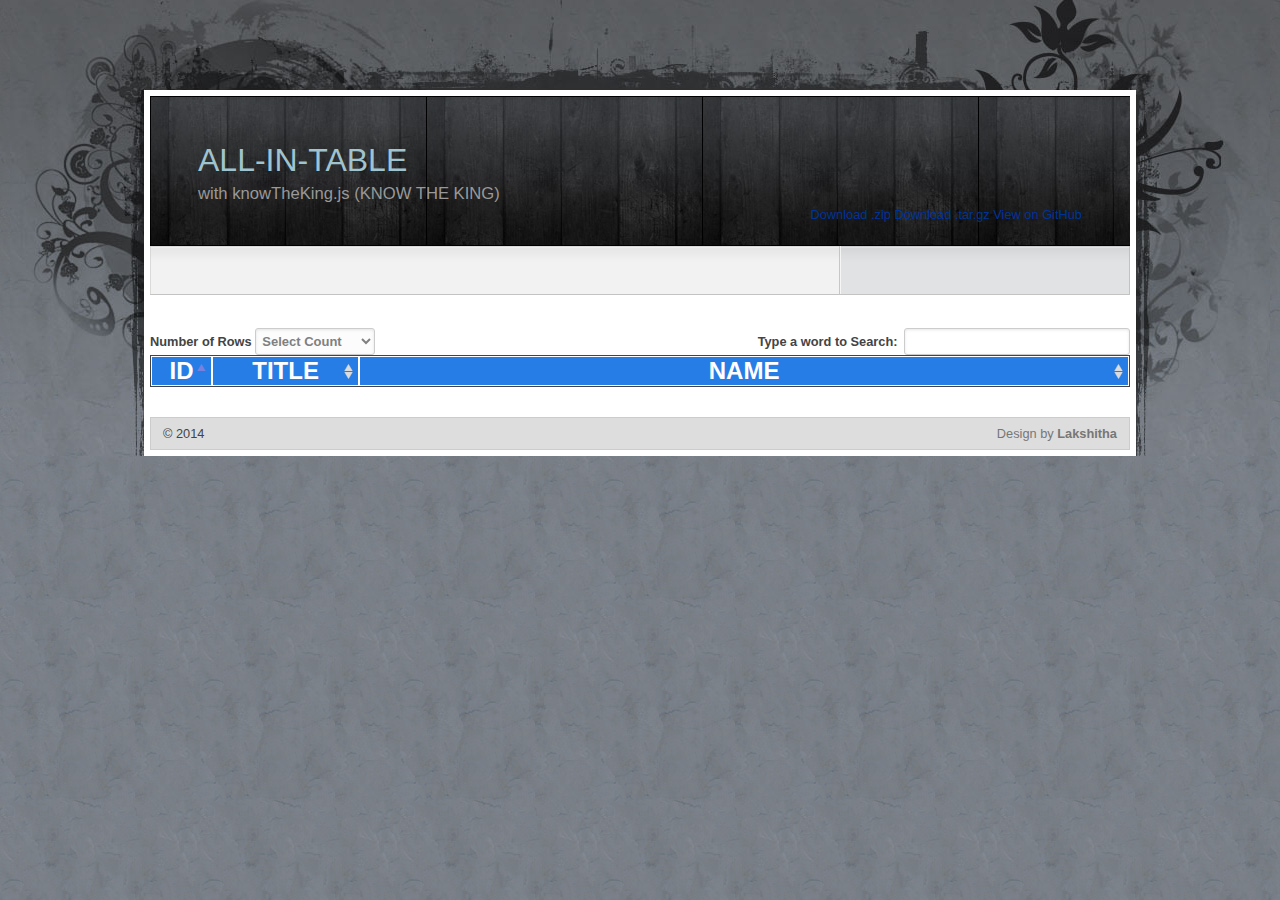
==== commit b189fc23: "css fix" ====
--- a/index.html
+++ b/index.html
@@ -13,7 +13,7 @@
         <script type="text/javascript" src="js/libs/setupKnowTheKing.js"></script>
         <link rel="stylesheet" type="text/css" href="css/style.css" media="screen" />
         <link rel="stylesheet" type="text/css" href="css/knowTheKng.css" media="screen" />
-         <link rel="stylesheet" type="text/css" href="stylesheets/stylesheet.css" media="screen" />
+        <!-- <link rel="stylesheet" type="text/css" href="stylesheets/stylesheet.css" media="screen" />-->
            <script type="text/javascript">
             $(document).ready(function() {
                 var s = $('#e').dataTable();
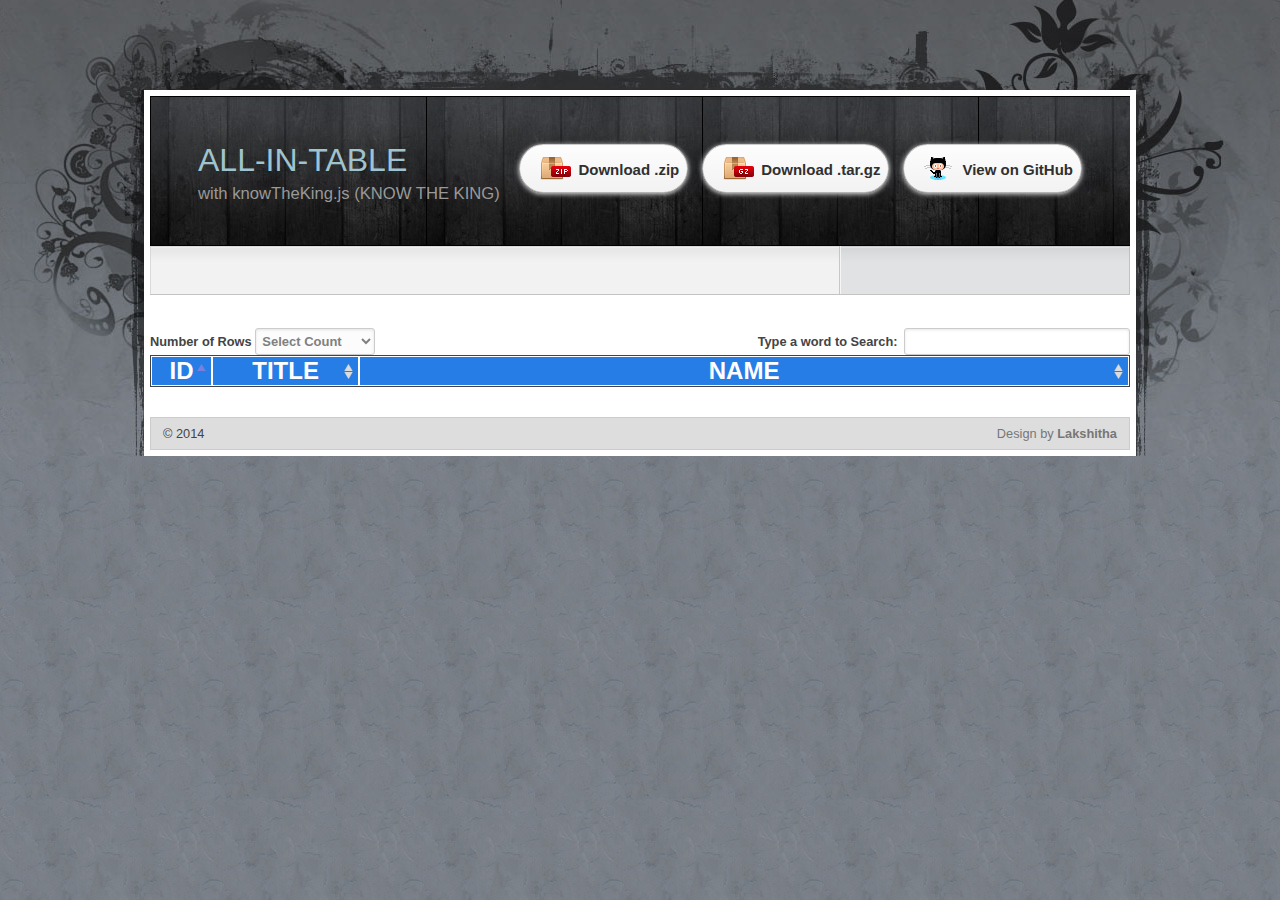
==== commit df7e7226: "buttons added" ====
--- a/index.html
+++ b/index.html
@@ -13,8 +13,8 @@
         <script type="text/javascript" src="js/libs/setupKnowTheKing.js"></script>
         <link rel="stylesheet" type="text/css" href="css/style.css" media="screen" />
         <link rel="stylesheet" type="text/css" href="css/knowTheKng.css" media="screen" />
-        <!-- <link rel="stylesheet" type="text/css" href="stylesheets/stylesheet.css" media="screen" />-->
-           <script type="text/javascript">
+        <link rel="stylesheet" type="text/css" href="stylesheets/stylesheet.css" media="screen" />
+        <script type="text/javascript">
             $(document).ready(function() {
                 var s = $('#e').dataTable();
                 setupDataTableSettings(true, true, [10, 100, 200, 500], 'e', true, true);
@@ -31,16 +31,15 @@
 
                         <div id="header_wrapper">
                             <div id="header">
-                                <div id="site_title">
+                                <div id="site_title" style="float:left">
                                     <h1><a href="#">ALL-IN-TABLE</a></h1>
                                     <h2>with knowTheKing.js (KNOW THE KING)</h2>
                                 </div>
-                                 <section id="downloads" class="clearfix" style="float:right">
-          <a href="https://github.com/lakshitha212/ALL-IN-TABLE/zipball/master" id="download-zip" class="button"><span>Download .zip</span></a>
-          <a href="https://github.com/lakshitha212/ALL-IN-TABLE/tarball/master" id="download-tar-gz" class="button"><span>Download .tar.gz</span></a>
-          <a href="https://github.com/lakshitha212/ALL-IN-TABLE" id="view-on-github" class="button"><span>View on GitHub</span></a>
-        </section>
-
+                                <section id="downloads" class="clearfix" style="float:right">
+                                    <a href="https://github.com/lakshitha212/ALL-IN-TABLE/zipball/master" id="download-zip" class="button"><span>Download .zip</span></a>
+                                    <a href="https://github.com/lakshitha212/ALL-IN-TABLE/tarball/master" id="download-tar-gz" class="button"><span>Download .tar.gz</span></a>
+                                    <a href="https://github.com/lakshitha212/ALL-IN-TABLE" id="view-on-github" class="button"><span>View on GitHub</span></a>
+                                </section>
                             </div>
                         </div>
                         <div id="main_wrapper">
--- a/stylesheets/stylesheet.css
+++ b/stylesheets/stylesheet.css
@@ -1,334 +1,78 @@
-/* http://meyerweb.com/eric/tools/css/reset/ 
-   v2.0 | 20110126
-   License: none (public domain)
-*/
-html, body, div, span, applet, object, iframe,
-h1, h2, h3, h4, h5, h6, p, blockquote, pre,
-a, abbr, acronym, address, big, cite, code,
-del, dfn, em, img, ins, kbd, q, s, samp,
-small, strike, strong, sub, sup, tt, var,
-b, u, i, center,
-dl, dt, dd, ol, ul, li,
-fieldset, form, label, legend,
-table, caption, tbody, tfoot, thead, tr, th, td,
-article, aside, canvas, details, embed, 
-figure, figcaption, footer, header, hgroup, 
-menu, nav, output, ruby, section, summary,
-time, mark, audio, video {
-	margin: 0;
-	padding: 0;
-	border: 0;
-	font-size: 100%;
-	font: inherit;
-	vertical-align: baseline;
-}
-/* HTML5 display-role reset for older browsers */
-article, aside, details, figcaption, figure, 
-footer, header, hgroup, menu, nav, section {
-	display: block;
-}
-body {
-	line-height: 1;
-}
-ol, ul {
-	list-style: none;
-}
-blockquote, q {
-	quotes: none;
-}
-blockquote:before, blockquote:after,
-q:before, q:after {
-	content: '';
-	content: none;
-}
-table {
-	border-collapse: collapse;
-	border-spacing: 0;
-}
-
-/* LAYOUT STYLES */
-
-
-a {
-  color: #d5000d;
-}
-a:hover {
-  color: #c5000c;
-}
-
-header {
-  padding-top: 35px;
-  padding-bottom: 25px;
-}
-
-header h1 {
-  font-family: 'Chivo', 'Helvetica Neue', Helvetica, Arial, serif; font-weight: 900;
-  letter-spacing: -1px;
-  font-size: 48px;
-  color: #303030;
-  line-height: 1.2;
-}
-
-header h2 {
-  letter-spacing: -1px;
-  font-size: 24px;
-  color: #aaa;
-  font-weight: normal;
-  line-height: 1.3;
-}
-
-#container {
-  background: transparent url(../images/highlight-bg.jpg) 50% 0 no-repeat;
-  min-height: 595px;
-}
 
 .inner {
-  width: 620px;
-  margin: 0 auto;
+    width: 620px;
+    margin: 0 auto;
 }
 
 #container .inner img {
-  max-width: 100%;
+    max-width: 100%;
 }
 
 #downloads {
-  margin-bottom: 40px;
+    margin-bottom: 40px;
 }
 
 a.button {
-  -moz-border-radius: 30px;
-  -webkit-border-radius: 30px;                     
-  border-radius: 30px;
-  border-top: solid 1px #cbcbcb;
-  border-left: solid 1px #b7b7b7;
-  border-right: solid 1px #b7b7b7;
-  border-bottom: solid 1px #b3b3b3;
-  color: #303030;
-  line-height: 25px;
-  font-weight: bold;
-  font-size: 15px;
-  padding: 12px 8px 12px 8px;
-  display: block;
-  float: left;
-  width: 179px;
-  margin-right: 14px;  
-  background: #fdfdfd; /* Old browsers */
-  background: -moz-linear-gradient(top,  #fdfdfd 0%, #f2f2f2 100%); /* FF3.6+ */
-  background: -webkit-gradient(linear, left top, left bottom, color-stop(0%,#fdfdfd), color-stop(100%,#f2f2f2)); /* Chrome,Safari4+ */
-  background: -webkit-linear-gradient(top,  #fdfdfd 0%,#f2f2f2 100%); /* Chrome10+,Safari5.1+ */
-  background: -o-linear-gradient(top,  #fdfdfd 0%,#f2f2f2 100%); /* Opera 11.10+ */
-  background: -ms-linear-gradient(top,  #fdfdfd 0%,#f2f2f2 100%); /* IE10+ */
-  background: linear-gradient(top,  #fdfdfd 0%,#f2f2f2 100%); /* W3C */
-  filter: progid:DXImageTransform.Microsoft.gradient( startColorstr='#fdfdfd', endColorstr='#f2f2f2',GradientType=0 ); /* IE6-9 */
-  -webkit-box-shadow: 10px 10px 5px #888;
-  -moz-box-shadow: 10px 10px 5px #888;
-  box-shadow: 0px 1px 5px #e8e8e8;
+    -moz-border-radius: 30px;
+    -webkit-border-radius: 30px;
+    border-radius: 30px;
+    border-top: solid 1px #cbcbcb;
+    border-left: solid 1px #b7b7b7;
+    border-right: solid 1px #b7b7b7;
+    border-bottom: solid 1px #b3b3b3;
+    color: #303030;
+    line-height: 25px;
+    font-weight: bold;
+    font-size: 15px;
+    padding: 12px 8px 12px 8px;
+    display: block;
+    float: left;
+    margin-right: 14px;
+    background: #fdfdfd; /* Old browsers */
+    background: -moz-linear-gradient(top,  #fdfdfd 0%, #f2f2f2 100%); /* FF3.6+ */
+    background: -webkit-gradient(linear, left top, left bottom, color-stop(0%,#fdfdfd), color-stop(100%,#f2f2f2)); /* Chrome,Safari4+ */
+    background: -webkit-linear-gradient(top,  #fdfdfd 0%,#f2f2f2 100%); /* Chrome10+,Safari5.1+ */
+    background: -o-linear-gradient(top,  #fdfdfd 0%,#f2f2f2 100%); /* Opera 11.10+ */
+    background: -ms-linear-gradient(top,  #fdfdfd 0%,#f2f2f2 100%); /* IE10+ */
+    background: linear-gradient(top,  #fdfdfd 0%,#f2f2f2 100%); /* W3C */
+    filter: progid:DXImageTransform.Microsoft.gradient( startColorstr='#fdfdfd', endColorstr='#f2f2f2',GradientType=0 ); /* IE6-9 */
+    -webkit-box-shadow: 10px 10px 5px #888;
+    -moz-box-shadow: 10px 10px 5px #888;
+    box-shadow: 0px 1px 5px #e8e8e8;
 }
 a.button:hover {
-  border-top: solid 1px #b7b7b7;
-  border-left: solid 1px #b3b3b3;
-  border-right: solid 1px #b3b3b3;
-  border-bottom: solid 1px #b3b3b3;
-  background: #fafafa; /* Old browsers */
-  background: -moz-linear-gradient(top,  #fdfdfd 0%, #f6f6f6 100%); /* FF3.6+ */
-  background: -webkit-gradient(linear, left top, left bottom, color-stop(0%,#fdfdfd), color-stop(100%,#f6f6f6)); /* Chrome,Safari4+ */
-  background: -webkit-linear-gradient(top,  #fdfdfd 0%,#f6f6f6 100%); /* Chrome10+,Safari5.1+ */
-  background: -o-linear-gradient(top,  #fdfdfd 0%,#f6f6f6 100%); /* Opera 11.10+ */
-  background: -ms-linear-gradient(top,  #fdfdfd 0%,#f6f6f6 100%); /* IE10+ */
-  background: linear-gradient(top,  #fdfdfd 0%,#f6f6f6, 100%); /* W3C */
-  filter: progid:DXImageTransform.Microsoft.gradient( startColorstr='#fdfdfd', endColorstr='#f6f6f6',GradientType=0 ); /* IE6-9 */
+    border-top: solid 1px #b7b7b7;
+    border-left: solid 1px #b3b3b3;
+    border-right: solid 1px #b3b3b3;
+    border-bottom: solid 1px #b3b3b3;
+    background: #fafafa; /* Old browsers */
+    background: -moz-linear-gradient(top,  #fdfdfd 0%, #f6f6f6 100%); /* FF3.6+ */
+    background: -webkit-gradient(linear, left top, left bottom, color-stop(0%,#fdfdfd), color-stop(100%,#f6f6f6)); /* Chrome,Safari4+ */
+    background: -webkit-linear-gradient(top,  #fdfdfd 0%,#f6f6f6 100%); /* Chrome10+,Safari5.1+ */
+    background: -o-linear-gradient(top,  #fdfdfd 0%,#f6f6f6 100%); /* Opera 11.10+ */
+    background: -ms-linear-gradient(top,  #fdfdfd 0%,#f6f6f6 100%); /* IE10+ */
+    background: linear-gradient(top,  #fdfdfd 0%,#f6f6f6, 100%); /* W3C */
+    filter: progid:DXImageTransform.Microsoft.gradient( startColorstr='#fdfdfd', endColorstr='#f6f6f6',GradientType=0 ); /* IE6-9 */
 }
 
 a.button span {
-  padding-left: 50px;
-  display: block;
-  height: 23px;
+    padding-left: 50px;
+    display: block;
+    height: 23px;
 }
 
 #download-zip span {
-  background: transparent url(../images/zip-icon.png) 12px 50% no-repeat;
+    background: transparent url(../images/zip-icon.png) 12px 50% no-repeat;
 }
 #download-tar-gz span {
-  background: transparent url(../images/tar-gz-icon.png) 12px 50% no-repeat;
+    background: transparent url(../images/tar-gz-icon.png) 12px 50% no-repeat;
 }
 #view-on-github span {
-  background: transparent url(../images/octocat-icon.png) 12px 50% no-repeat;
+    background: transparent url(../images/octocat-icon.png) 12px 50% no-repeat;
 }
 #view-on-github {
-  margin-right: 0;
+    margin-right: 0;
 }
-
-code, pre {
-  font-family: Monaco, "Bitstream Vera Sans Mono", "Lucida Console", Terminal;
-  color: #222;
-  margin-bottom: 30px;
-  font-size: 14px;
-}
-
-code {
-  background-color: #f2f2f2;
-  border: solid 1px #ddd;
-  padding: 0 3px;
-}
-
-pre {
-  padding: 20px;
-  background: #303030;
-  color: #f2f2f2;
-  text-shadow: none;
-  overflow: auto;
-}
-pre code {
-  color: #f2f2f2;
-  background-color: #303030;
-  border: none;
-  padding: 0;
-}
-
-ul, ol, dl {
-  margin-bottom: 20px;
-}
-
-
-/* COMMON STYLES */
-
-hr {
-  height: 1px;
-  line-height: 1px;
-  margin-top: 1em;
-  padding-bottom: 1em;
-  border: none;
-  background: transparent url('../images/hr.png') 50% 0 no-repeat;
-}
-
-strong {
-  font-weight: bold;
-}
-
-em {
-  font-style: italic;
-}
-
-table {
-  width: 100%;
-  border: 1px solid #ebebeb;
-}
-
-th {
-  font-weight: 500;
-}
-
-td {
-  border: 1px solid #ebebeb;
-  text-align: center; 
-  font-weight: 300;
-}
-
-form {
-  background: #f2f2f2;
-  padding: 20px;
-  
-}
-
-
-/* GENERAL ELEMENT TYPE STYLES */
-
-h1 {
-  font-size: 32px;
-} 
-
-h2 {
-  font-size: 22px;
-  font-weight: bold;
-  color: #303030;
-  margin-bottom: 8px;
-} 
-
-h3 {
-  color: #d5000d;
-  font-size: 18px;
-  font-weight: bold;
-  margin-bottom: 8px;
-} 
- 
-h4 {
-  font-size: 16px;
-  color: #303030;
-  font-weight: bold;
-} 
-
-h5 {
-  font-size: 1em;
-  color: #303030;
-} 
-
-h6 {
-  font-size: .8em;
-  color: #303030;
-} 
-
-p {
-  font-weight: 300;
-  margin-bottom: 20px;
-}
- 
-a {
-  text-decoration: none;
-}
-
-p a {
-  font-weight: 400;
-}
-
-blockquote {
-  font-size: 1.6em;
-  border-left: 10px solid #e9e9e9;
-  margin-bottom: 20px;
-  padding: 0 0 0 30px;
-}
-
-ul li {
-  list-style: disc inside;
-  padding-left: 20px;
-}
-
-ol li {
-  list-style: decimal inside;
-  padding-left: 3px;
-}
-
-dl dt {
-  color: #303030;
-}
-
-footer {
-  background: transparent url('../images/hr.png') 0 0 no-repeat;
-  margin-top: 40px;
-  padding-top: 20px;
-  padding-bottom: 30px;
-  font-size: 13px;
-  color: #aaa;
-}
-
-footer a {
-  color: #666;
-}
-footer a:hover {
-  color: #444;
-}
-
-/* MISC */
-.clearfix:after {
-  clear: both;
-  content: '.';
-  display: block;
-  visibility: hidden;
-  height: 0;
-}
-
-.clearfix {display: inline-block;}
-* html .clearfix {height: 1%;}
-.clearfix {display: block;}
 
 /* #Media Queries
 ================================================== */
@@ -341,20 +85,20 @@
 
 /* All Mobile Sizes (devices and browser) */
 @media only screen and (max-width: 767px) {
-  header {
-    padding-top: 10px;
-    padding-bottom: 10px;
-  }
-  #downloads {
-    margin-bottom: 25px;
-  }
-  #download-zip, #download-tar-gz {
-    display: none;
-  }
-  .inner {
-    width: 94%;
-    margin: 0 auto;
-  }
+    header {
+        padding-top: 10px;
+        padding-bottom: 10px;
+    }
+    #downloads {
+        margin-bottom: 25px;
+    }
+    #download-zip, #download-tar-gz {
+        display: none;
+    }
+    .inner {
+        width: 94%;
+        margin: 0 auto;
+    }
 }
 
 /* Mobile Landscape Size to Tablet Portrait (devices and browsers) */
